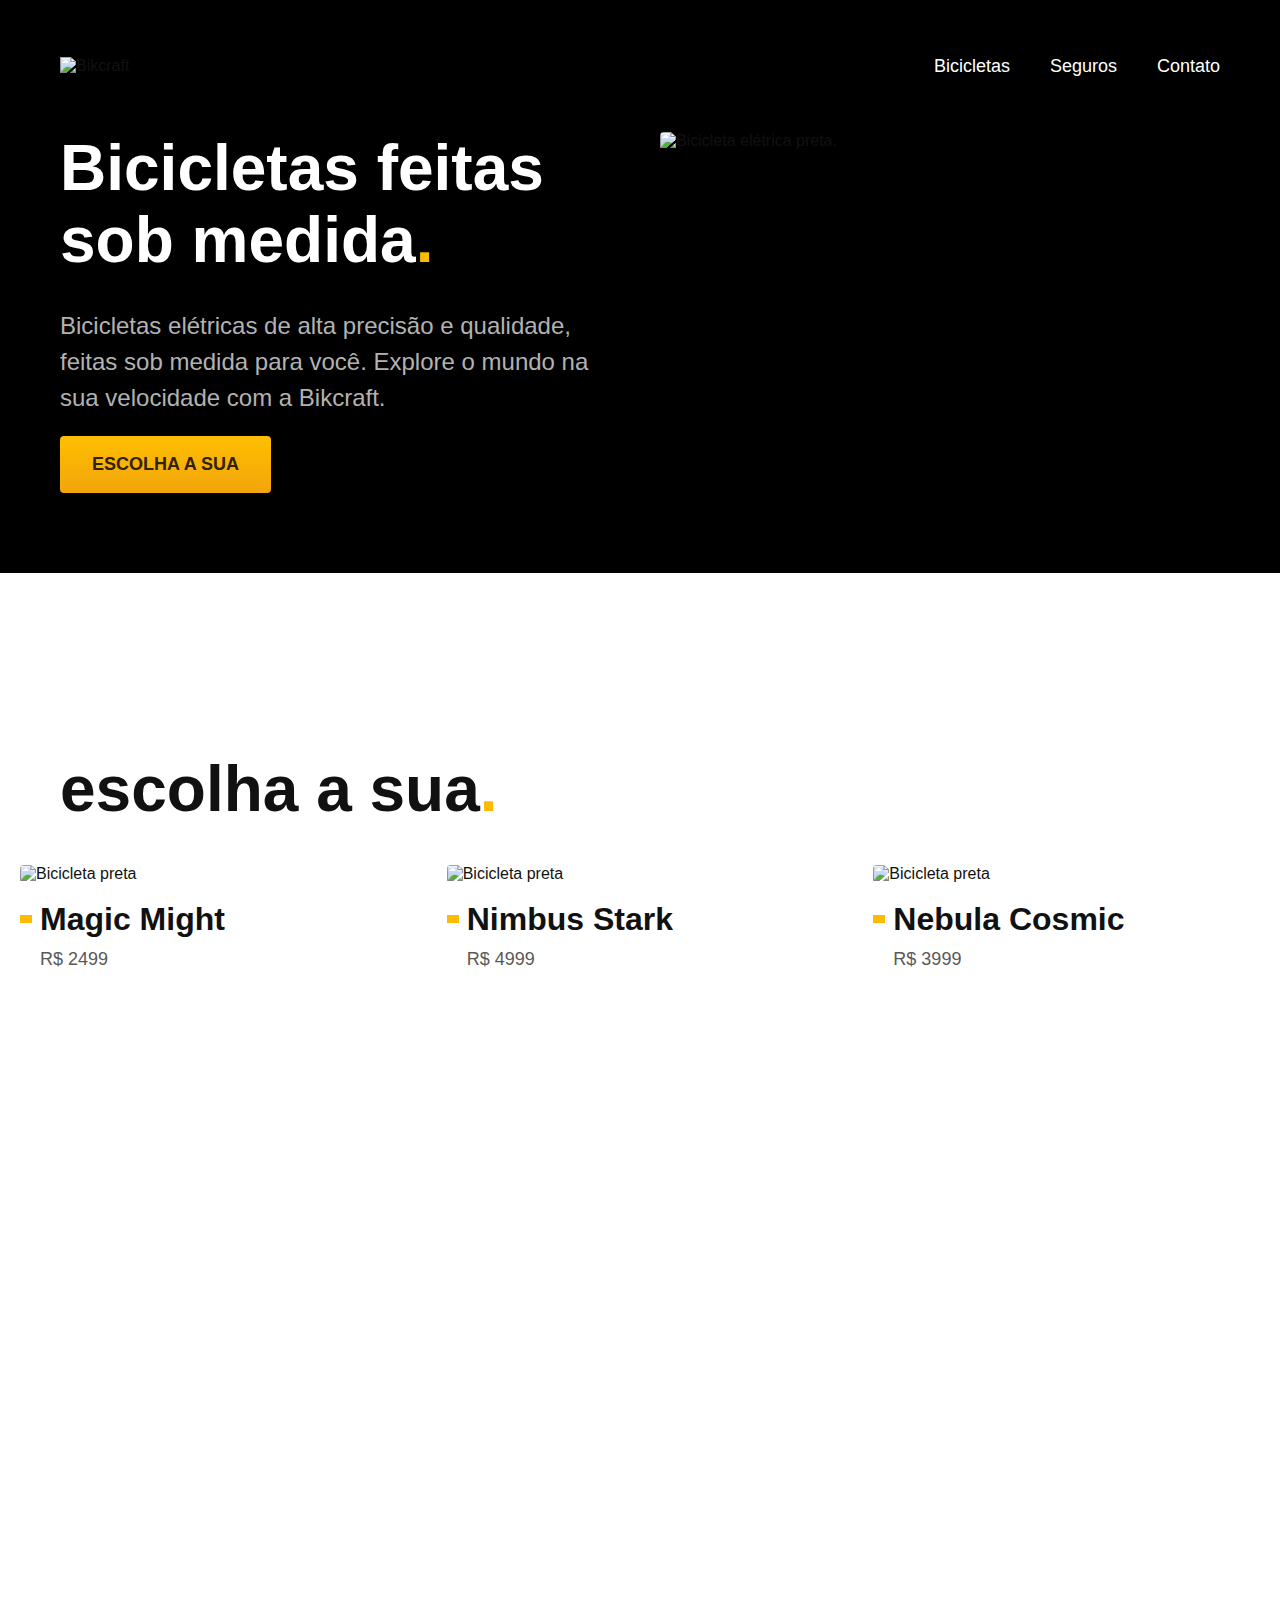
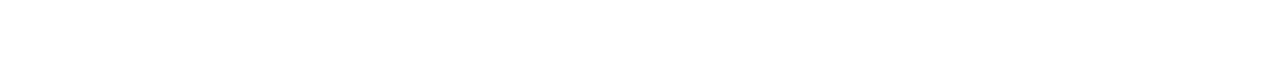
==== index.html @ 473751db "style" ====
<!DOCTYPE html>
<html lang="pt-br">
  <head>
    <meta charset="UTF-8" />
    <meta http-equiv="X-UA-Compatible" content="IE=edge" />
    <meta name="viewport" content="width=device-width, initial-scale=1.0" />
    <title>Bikcraft - Bicicletas Elétricas</title>
    <meta
      name="description"
      content="Bicicletas elétricas de alta precisão e qualidade,  feitas sob medida para o cliente. Explore o mundo na sua velocidade com a Bikcraft."
    />
    <link rel="stylesheet" href="./css/style.css" />

  </head>

  <body>
    <header class="header-bg">
      <div class="header">
        <a href="./">
          <img src="./img/bikcraft.svg" alt="Bikcraft" />
        </a>

        <nav aria-label="primaria">
          <ul class="header-menu font-1-m cor-0">
            <li><a href="./bicicletas.html">Bicicletas</a></li>
            <li><a href="./seguros.html">Seguros</a></li>
            <li><a href="./contato.html">Contato</a></li>
          </ul>
        </nav>
      </div>
    </header>

    <main class="introducao-bg">
      <div class="introducao">
        <div class="introducao-conteudo">
        <h1 class="font-1-xxl cor-0">Bicicletas feitas sob medida<span class="cor-p1">.</span></h1>
        <p class="font-2-l cor-5">Bicicletas elétricas de alta precisão e qualidade, feitas sob medida para você. Explore o mundo na sua velocidade com a Bikcraft.</p>
        <a class="botao" href="./bicicletas.html">Escolha a sua</a>
      </div>
      <div>
        <img src="./img/fotos/introducao.jpg" alt="Bicicleta elétrica preta.">
      </div> 
      </div>
    </main>
    <article class="bicicletas-lista">
      <h2  class="font-1-xxl">escolha a sua<span class="cor-p1">.</span></h2>

      <ul>
        <li>
          <a href="./bicicletas/magic.html">
          <img src="./img/bicicletas/magic-home.jpg" alt="Bicicleta preta">
          <h3 class="font-1-xl">Magic Might</h3>
          <span class="font-2-m cor-8">R$ 2499</span>
        </li>
        <li>
          <a href="./bicicletas/nimbus.html">
          <img src="./img/bicicletas/nimbus-home.jpg" alt="Bicicleta preta">
          <h3 class="font-1-xl">Nimbus Stark</h3>
          <span class="font-2-m cor-8">R$ 4999</span>
        </li>
        <li>
          <a href="./bicicletas/nebula.html">
          <img src="./img/bicicletas/nebula-home.jpg" alt="Bicicleta preta">
          <h3 class="font-1-xl">Nebula Cosmic</h3>
          <span class="font-2-m cor-8">R$ 3999</span>
        </li>
      </ul>
    </article>
    
   
     
   
  </body>
</html>
---- css/style.css ----
@import "./global/global.css";
@import "./utilidades/tipografia.css";
@import "./utilidades/cores.css";

@import "./global/header.css";

/*Utilidade*/
@import "./utilidades/componentes.css";

/*Home*/
@import "./home/introducao.css";

/*Bicicletas*/
@import "./bicicletas/bicicletas-lista.css";
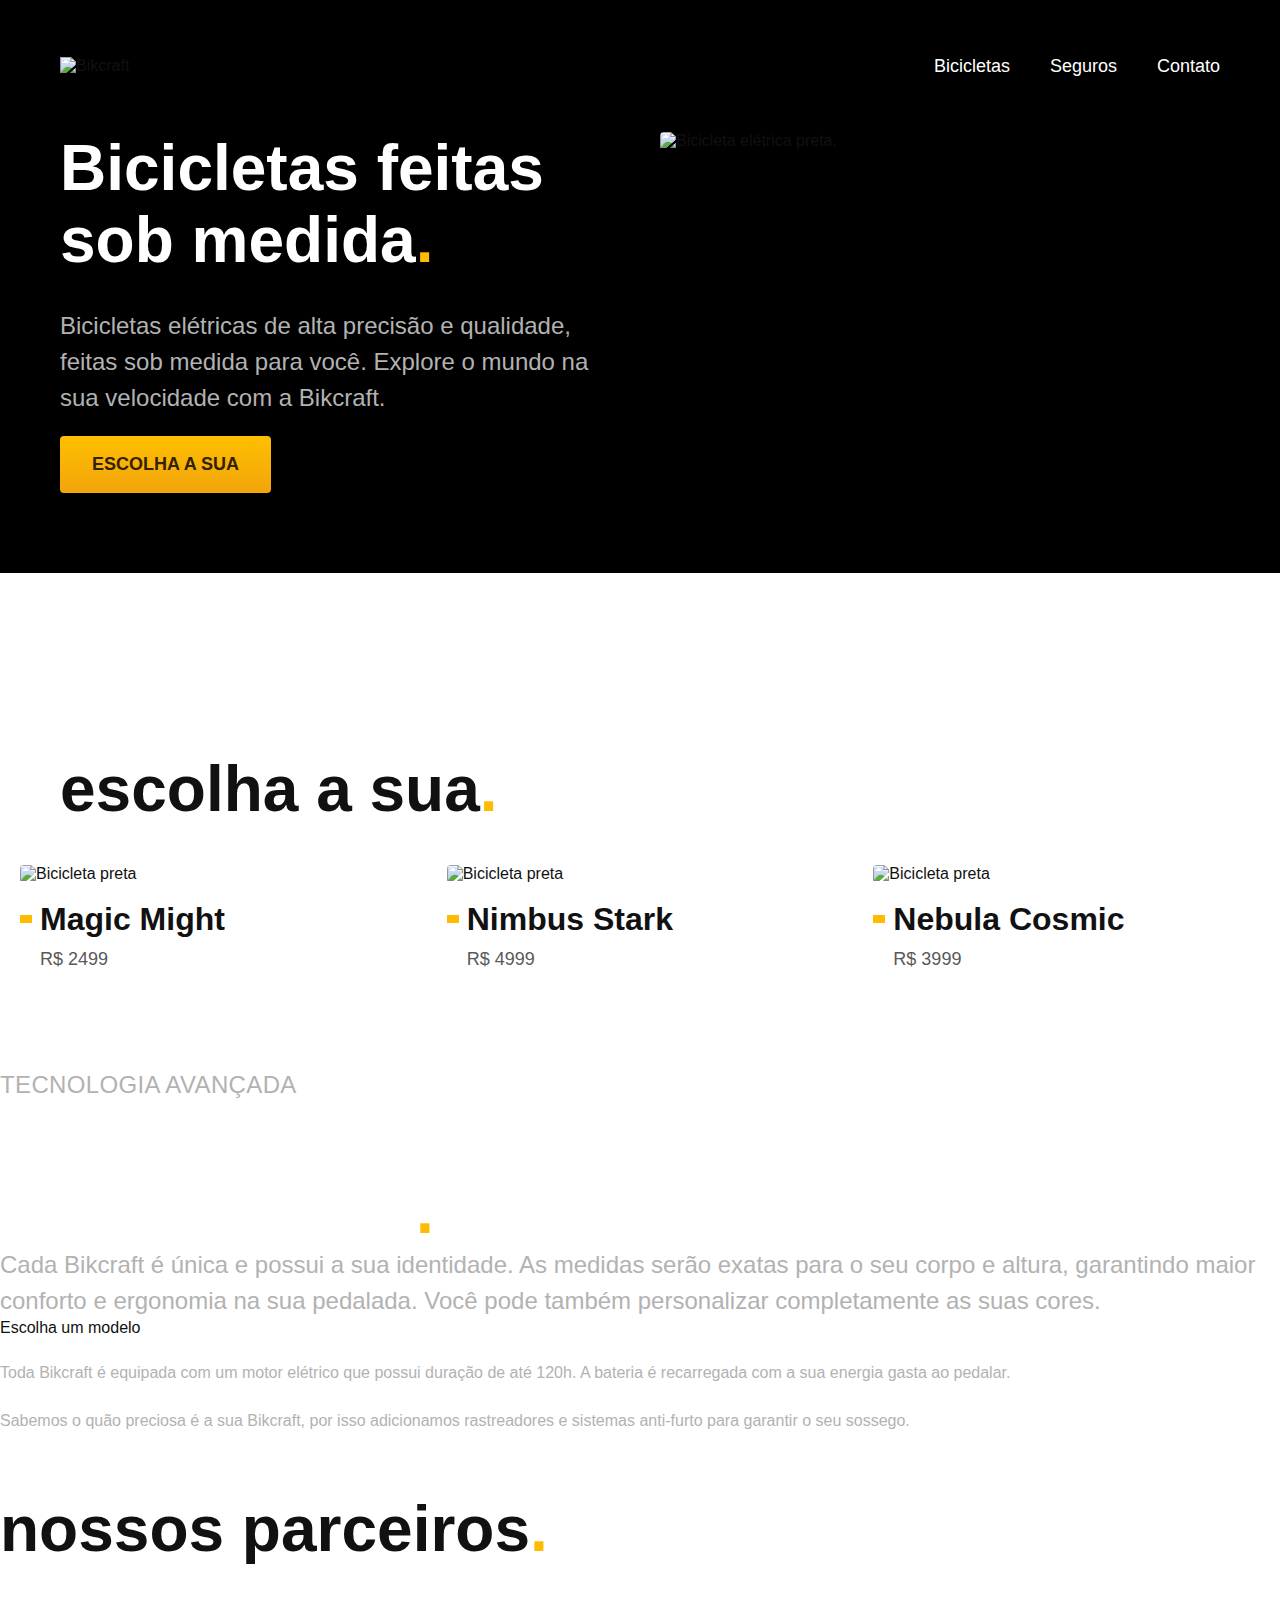
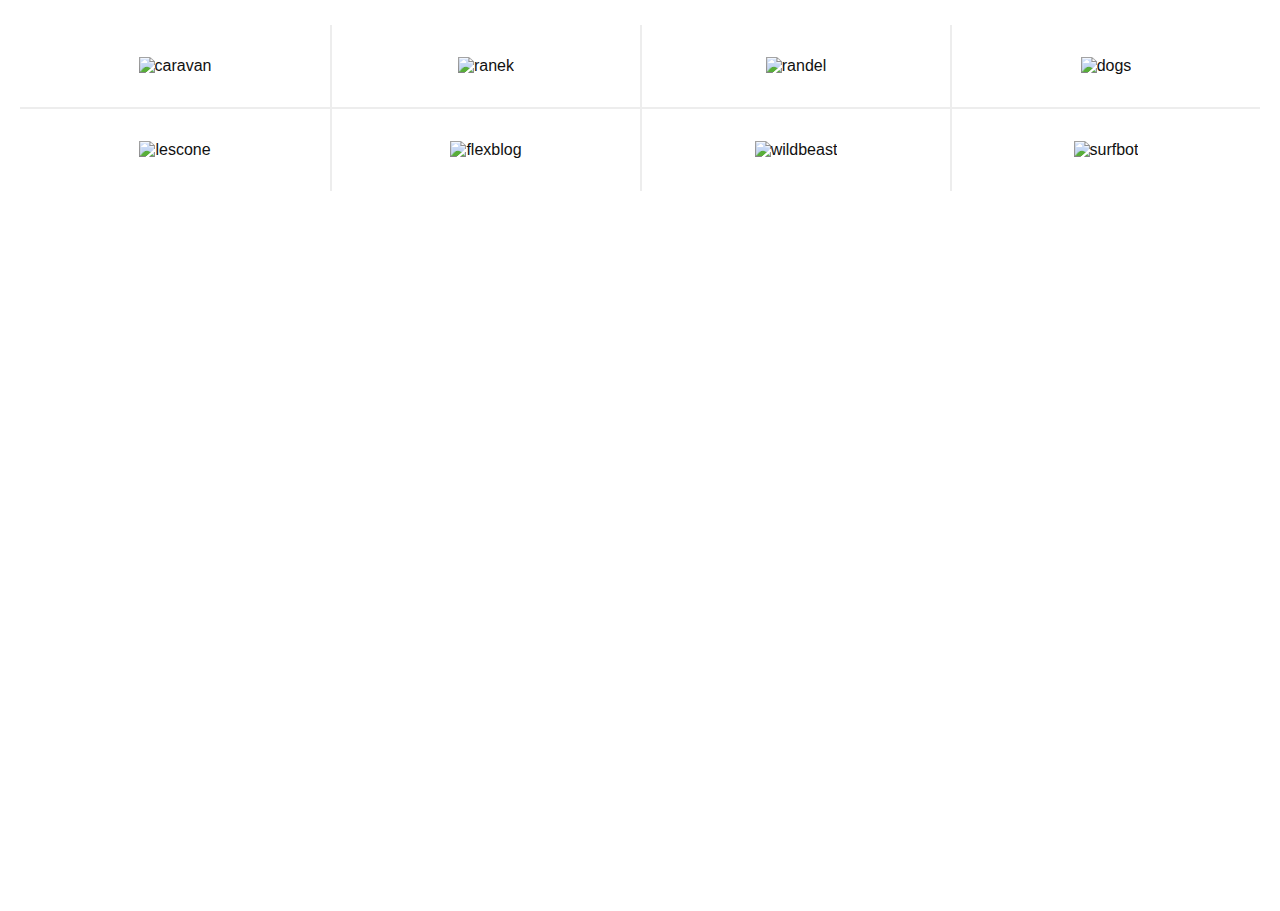
==== commit 4ec132da: "Criação e estilização da sessão Parceiros" ====
--- a/index.html
+++ b/index.html
@@ -10,12 +10,11 @@
       content="Bicicletas elétricas de alta precisão e qualidade,  feitas sob medida para o cliente. Explore o mundo na sua velocidade com a Bikcraft."
     />
     <link rel="stylesheet" href="./css/style.css" />
-
   </head>
 
   <body>
     <header class="header-bg">
-      <div class="header">
+      <div class="header container">
         <a href="./">
           <img src="./img/bikcraft.svg" alt="Bikcraft" />
         </a>
@@ -31,44 +30,113 @@
     </header>
 
     <main class="introducao-bg">
-      <div class="introducao">
+      <div class="introducao container">
         <div class="introducao-conteudo">
-        <h1 class="font-1-xxl cor-0">Bicicletas feitas sob medida<span class="cor-p1">.</span></h1>
-        <p class="font-2-l cor-5">Bicicletas elétricas de alta precisão e qualidade, feitas sob medida para você. Explore o mundo na sua velocidade com a Bikcraft.</p>
-        <a class="botao" href="./bicicletas.html">Escolha a sua</a>
-      </div>
-      <div>
-        <img src="./img/fotos/introducao.jpg" alt="Bicicleta elétrica preta.">
-      </div> 
+          <h1 class="font-1-xxl cor-0">
+            Bicicletas feitas sob medida<span class="cor-p1">.</span>
+          </h1>
+          <p class="font-2-l cor-5">
+            Bicicletas elétricas de alta precisão e qualidade, feitas sob medida
+            para você. Explore o mundo na sua velocidade com a Bikcraft.
+          </p>
+          <a class="botao" href="./bicicletas.html">Escolha a sua</a>
+        </div>
+        <div>
+          <img
+            src="./img/fotos/introducao.jpg"
+            alt="Bicicleta elétrica preta."
+          />
+        </div>
       </div>
     </main>
+
     <article class="bicicletas-lista">
-      <h2  class="font-1-xxl">escolha a sua<span class="cor-p1">.</span></h2>
+      <h2 class="container font-1-xxl">
+        escolha a sua<span class="cor-p1">.</span>
+      </h2>
 
       <ul>
         <li>
           <a href="./bicicletas/magic.html">
-          <img src="./img/bicicletas/magic-home.jpg" alt="Bicicleta preta">
-          <h3 class="font-1-xl">Magic Might</h3>
-          <span class="font-2-m cor-8">R$ 2499</span>
+            <img src="./img/bicicletas/magic-home.jpg" alt="Bicicleta preta" />
+            <h3 class="font-1-xl">Magic Might</h3>
+            <span class="font-2-m cor-8">R$ 2499</span>
+          </a>
         </li>
         <li>
           <a href="./bicicletas/nimbus.html">
-          <img src="./img/bicicletas/nimbus-home.jpg" alt="Bicicleta preta">
-          <h3 class="font-1-xl">Nimbus Stark</h3>
-          <span class="font-2-m cor-8">R$ 4999</span>
+            <img src="./img/bicicletas/nimbus-home.jpg" alt="Bicicleta preta" />
+            <h3 class="font-1-xl">Nimbus Stark</h3>
+            <span class="font-2-m cor-8">R$ 4999</span>
+          </a>
         </li>
         <li>
           <a href="./bicicletas/nebula.html">
-          <img src="./img/bicicletas/nebula-home.jpg" alt="Bicicleta preta">
-          <h3 class="font-1-xl">Nebula Cosmic</h3>
-          <span class="font-2-m cor-8">R$ 3999</span>
+            <img src="./img/bicicletas/nebula-home.jpg" alt="Bicicleta preta" />
+            <h3 class="font-1-xl">Nebula Cosmic</h3>
+            <span class="font-2-m cor-8">R$ 3999</span>
+          </a>
         </li>
       </ul>
     </article>
-    
-   
-     
-   
+
+    <article class="tecnologia-bg">
+      <div class="tecnologia container">
+        <div class="tecnologia-conteudo">
+          <span class="font-2-l-b cor-5">Tecnologia Avançada</span>
+          <h2 class="font-1-xxl cor-0">
+            você escolhe as suas cores e componentes<span class="cor-p1"
+              >.</span
+            >
+          </h2>
+          <p class="font-2-l cor-5">
+            Cada Bikcraft é única e possui a sua identidade. As medidas serão
+            exatas para o seu corpo e altura, garantindo maior conforto e
+            ergonomia na sua pedalada. Você pode também personalizar
+            completamente as suas cores.
+          </p>
+          <a class="link" href="./bicicletas.html">Escolha um modelo</a>
+          <div class="tecnologia-vantagens">
+            <div>
+              <img src="./img/icones/eletrica.svg" alt="" />
+              <h3 class="font-1-m cor-0">Motor Elétrico</h3>
+              <p class="font-2-s cor-5">
+                Toda Bikcraft é equipada com um motor elétrico que possui
+                duração de até 120h. A bateria é recarregada com a sua energia
+                gasta ao pedalar.
+              </p>
+            </div>
+            <div>
+              <img src="./img/icones/rastreador.svg" alt="" />
+              <h3 class="font-1-m cor-0">Rastreador</h3>
+              <p class="font-2-s cor-5">
+                Sabemos o quão preciosa é a sua Bikcraft, por isso adicionamos
+                rastreadores e sistemas anti-furto para garantir o seu sossego.
+              </p>
+            </div>
+          </div>
+        </div>
+        <div class="tecnologia-imagem">
+          <img src="./img/fotos/tecnologia.jpg" alt="" />
+        </div>
+      </div>
+    </article>
+
+    <section class="parceiros" aria-label="Nossos parceiros">
+      <h2 class="container font-1-xxl">
+        nossos parceiros<span class="cor-p1">.</span>
+      </h2>
+
+      <ul>
+        <li><img src="./img/parceiros/caravan.svg" alt="caravan" /></li>
+        <li><img src="./img/parceiros/ranek.svg" alt="ranek" /></li>
+        <li><img src="./img/parceiros/handel.svg" alt="randel" /></li>
+        <li><img src="./img/parceiros/dogs.svg" alt="dogs" /></li>
+        <li><img src="./img/parceiros/lescone.svg" alt="lescone" /></li>
+        <li><img src="./img/parceiros/flexblog.svg" alt="flexblog" /></li>
+        <li><img src="./img/parceiros/wildbeast.svg" alt="wildbeast" /></li>
+        <li><img src="./img/parceiros/surfbot.svg" alt="surfbot" /></li>
+      </ul>
+    </section>
   </body>
 </html>
--- a/css/style.css
+++ b/css/style.css
@@ -9,8 +9,8 @@
 
 /*Home*/
 @import "./home/introducao.css";
+@import "./home/tecnologia.css";
+@import "./home/parceiros.css";
 
 /*Bicicletas*/
 @import "./bicicletas/bicicletas-lista.css";
-
-
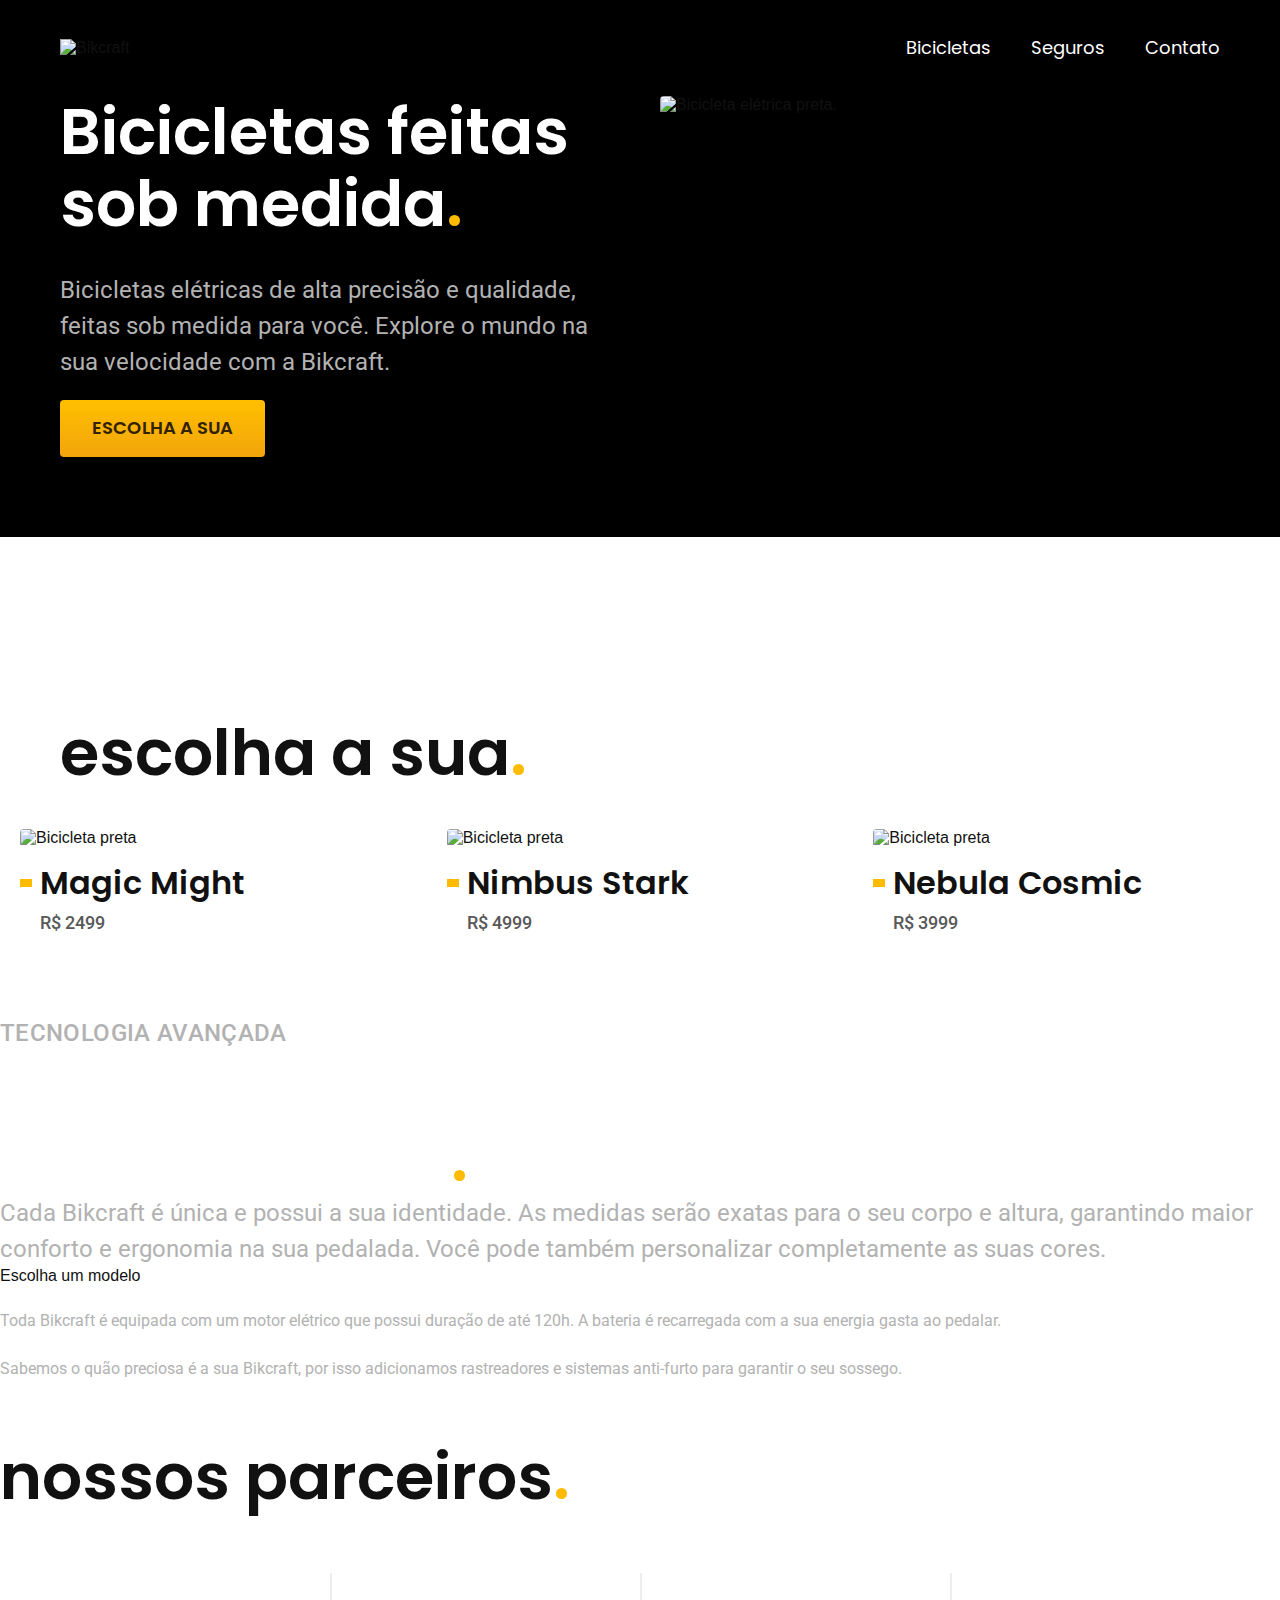
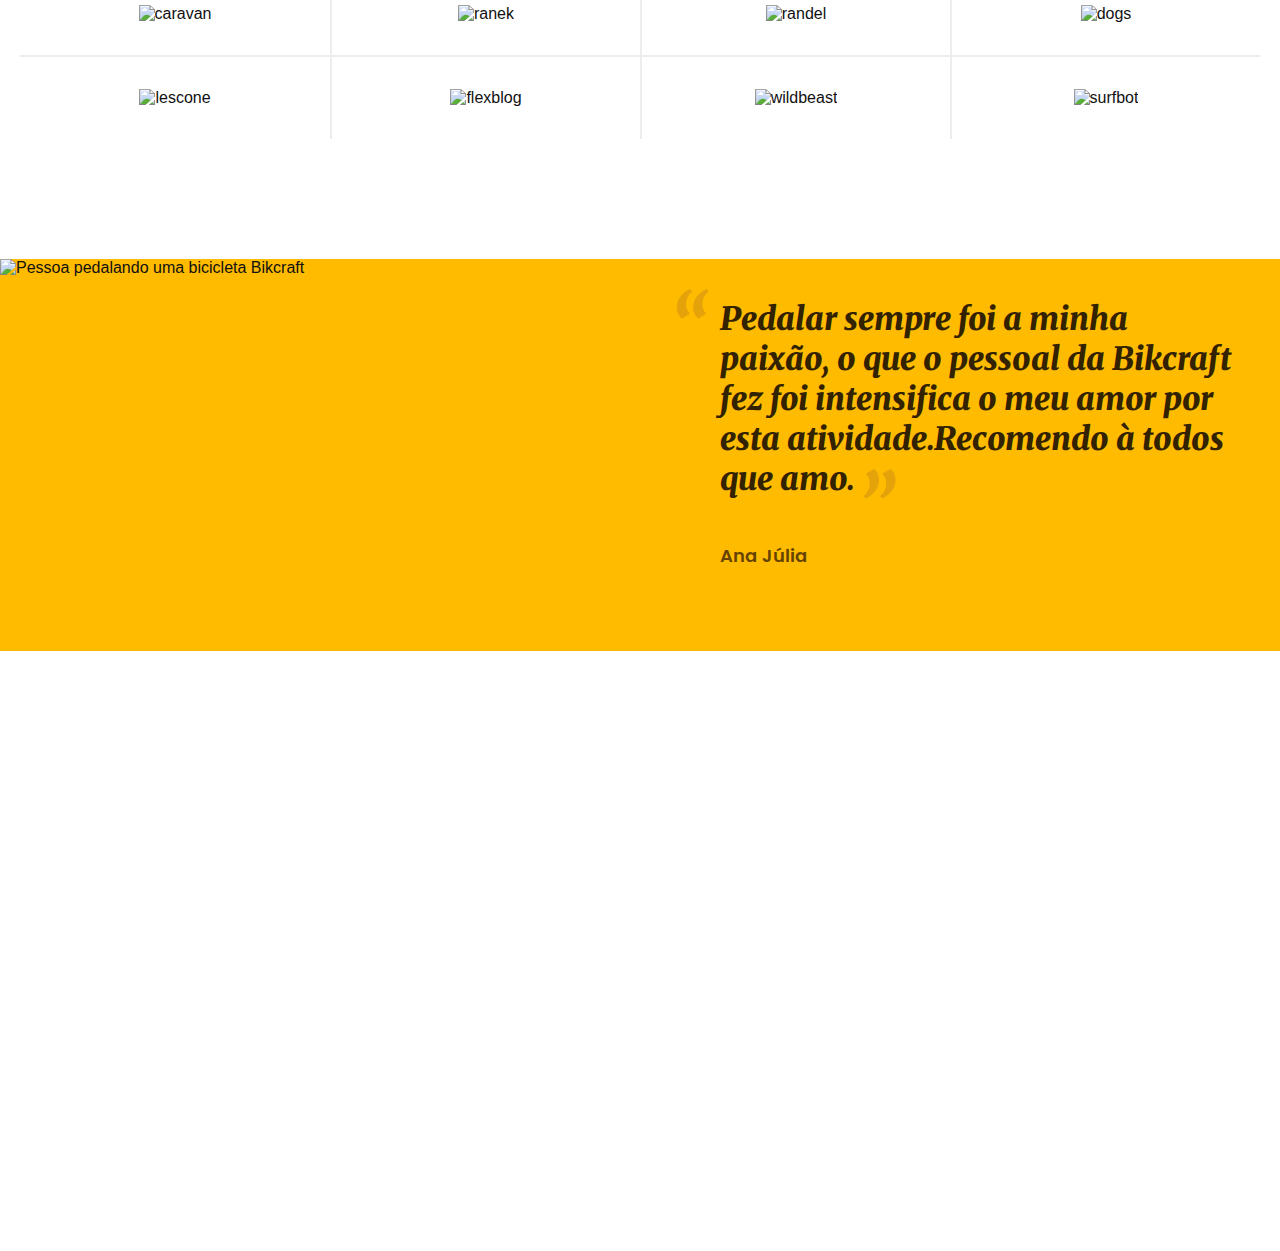
==== commit a1c30b20: "Criação e estilização da sessão depoimento" ====
--- a/index.html
+++ b/index.html
@@ -10,6 +10,13 @@
       content="Bicicletas elétricas de alta precisão e qualidade,  feitas sob medida para o cliente. Explore o mundo na sua velocidade com a Bikcraft."
     />
     <link rel="stylesheet" href="./css/style.css" />
+
+    <link rel="preconnect" href="https://fonts.googleapis.com" />
+    <link rel="preconnect" href="https://fonts.gstatic.com" crossorigin />
+    <link
+      href="https://fonts.googleapis.com/css2?family=Merriweather:ital,wght@1,900&family=Poppins:wght@400;600&family=Roboto:wght@400;500&display=swap"
+      rel="stylesheet"
+    />
   </head>
 
   <body>
@@ -138,5 +145,24 @@
         <li><img src="./img/parceiros/surfbot.svg" alt="surfbot" /></li>
       </ul>
     </section>
+
+    <section class="depoimento" aria-label="Depoimento">
+      <div>
+        <img
+          src="./img/fotos/depoimento.jpg"
+          alt="Pessoa pedalando uma bicicleta Bikcraft"
+        />
+      </div>
+      <div class="depoimento-conteudo">
+        <blockquote class="font-1-xl cor-p5">
+          <p>
+            Pedalar sempre foi a minha paixão, o que o pessoal da Bikcraft fez
+            foi intensifica o meu amor por esta atividade.Recomendo à todos que
+            amo.
+          </p>
+          <span class="font-1-m-b cor-p4">Ana Júlia</span>
+        </blockquote>
+      </div>
+    </section>
   </body>
 </html>
--- a/css/style.css
+++ b/css/style.css
@@ -11,6 +11,7 @@
 @import "./home/introducao.css";
 @import "./home/tecnologia.css";
 @import "./home/parceiros.css";
+@import "./home/depoimento.css";
 
 /*Bicicletas*/
 @import "./bicicletas/bicicletas-lista.css";
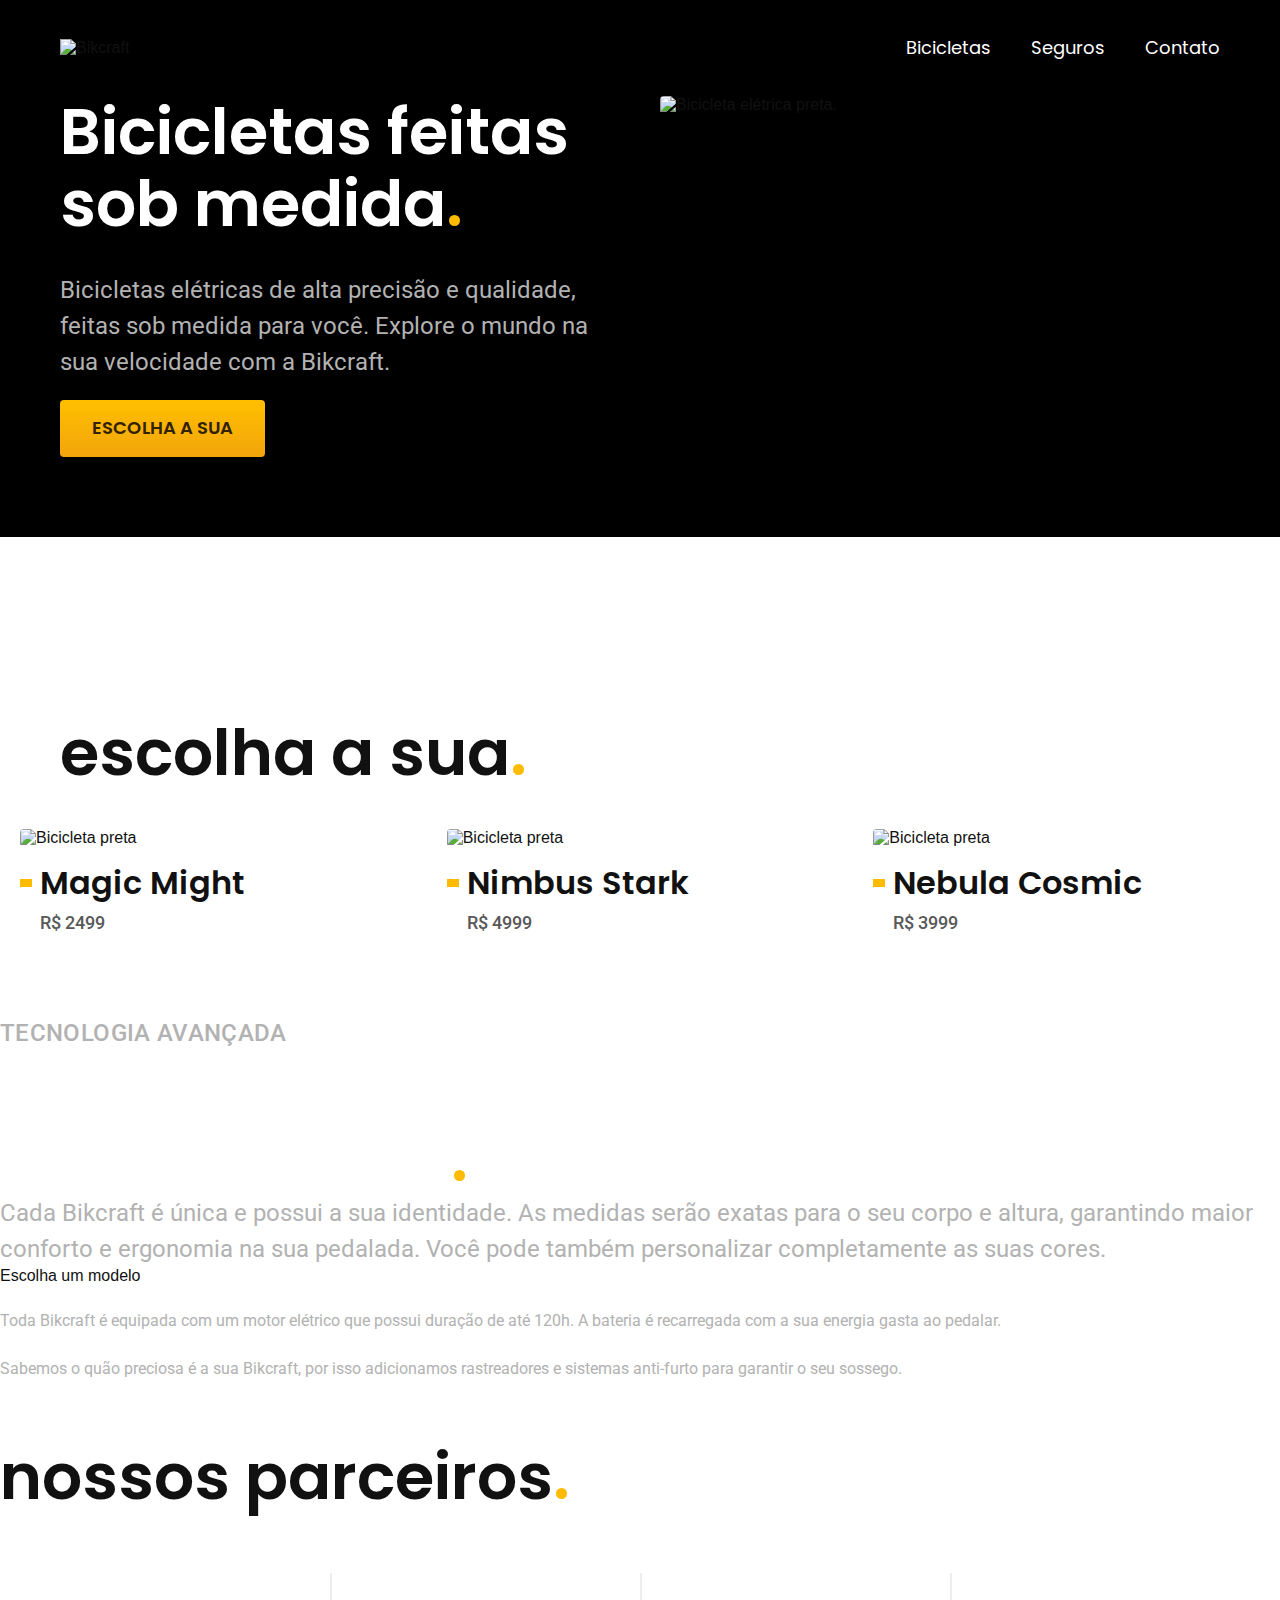
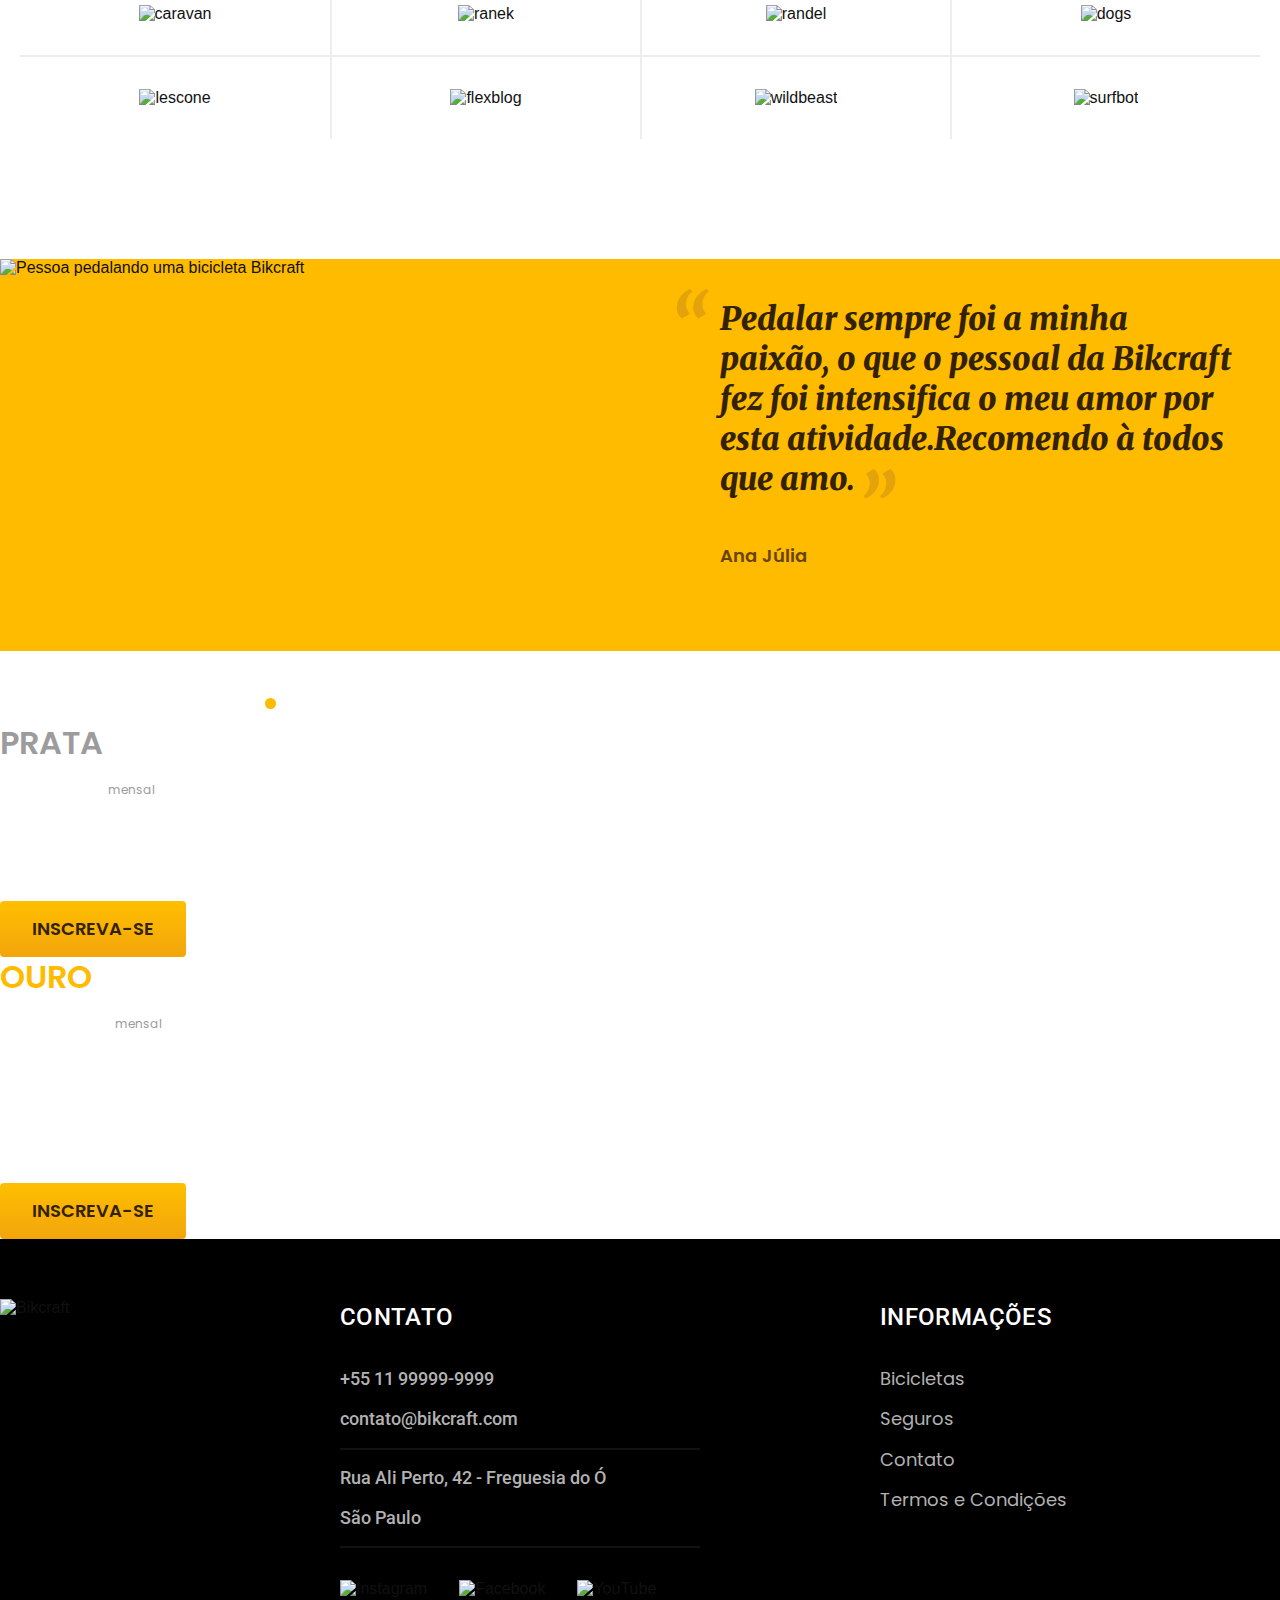
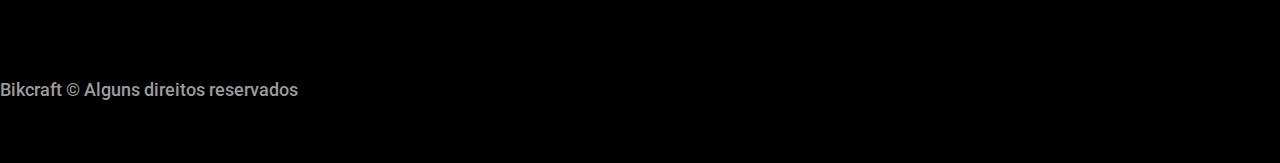
==== commit 93507dfa: "Criação e estilização do footer" ====
--- a/index.html
+++ b/index.html
@@ -164,5 +164,82 @@
         </blockquote>
       </div>
     </section>
+
+    <article class="seguros-bg">
+      <div class="seguros container">
+        <h2 class="font-1-xxl cor-0">seguros<span class="cor-p1">.</span></h2>
+        <div class="seguros-item">
+          <h3 class="font-1-xl cor-6">PRATA</h3>
+          <span class="font-1-xl cor-0"
+            >R$ 199 <span class="font-1-xs cor-6">mensal</span></span
+          >
+          <ul class="font-2-m cor-0">
+            <li>Duas trocas por ano</li>
+            <li>Assistência técnica</li>
+            <li>Suporte 08h às 18h</li>
+            <li>Cobertura estadual</li>
+          </ul>
+          <a class="botao secundario" href="./orcamento.html">Inscreva-se</a>
+        </div>
+
+        <div class="seguros-item">
+          <h3 class="font-1-xl cor-p1">OURO</h3>
+          <span class="font-1-xl cor-0"
+            >R$ 299 <span class="font-1-xs cor-6">mensal</span></span
+          >
+          <ul class="font-2-m cor-0">
+            <li>Cinco trocas por ano</li>
+            <li>Assistência especial</li>
+            <li>Suporte 24h</li>
+            <li>Cobertura nacional</li>
+            <li>Desconto em parceiros</li>
+            <li>Aceso ao Clube Bikcraft</li>
+          </ul>
+          <a class="botao" href="./orcamento.html">Inscreva-se</a>
+        </div>
+      </div>
+    </article>
+
+    <footer class="footer-bg">
+      <div class="footer container">
+        <img src="./img/bikcraft.svg" alt="Bikcraft" />
+        <div class="footer-contato">
+          <h3 class="font-2-l-b cor-0">Contato</h3>
+          <ul class="font-2-m cor-5">
+            <li><a href="tel:+551199999999">+55 11 99999-9999</a></li>
+            <li>
+              <a href="mailto:contato@bikcraft.com">contato@bikcraft.com</a>
+            </li>
+            <li>Rua Ali Perto, 42 - Freguesia do Ó</li>
+            <li>São Paulo</li>
+          </ul>
+          <div class="footer-redes">
+            <a href="./">
+              <img src="./img/redes/instagram.svg" alt="Instagram" />
+            </a>
+            <a href="./">
+              <img src="./img/redes/facebook.svg" alt="Facebook" />
+            </a>
+            <a href="./">
+              <img src="./img/redes/youtube.svg" alt="YouTube" />
+            </a>
+          </div>
+        </div>
+        <div class="footer-informacoes">
+          <h3 class="font-2-l-b cor-0">Informações</h3>
+          <nav>
+            <ul class="font-1-m cor-5">
+              <li><a href="./bicicletas.html">Bicicletas</a></li>
+              <li><a href="./seguros.html">Seguros</a></li>
+              <li><a href="./contato.html">Contato</a></li>
+              <li><a href="./termos.html">Termos e Condições</a></li>
+            </ul>
+          </nav>
+        </div>
+        <p class="footer-copy font-2-m cor-6">
+          Bikcraft © Alguns direitos reservados
+        </p>
+      </div>
+    </footer>
   </body>
 </html>
--- a/css/style.css
+++ b/css/style.css
@@ -3,6 +3,7 @@
 @import "./utilidades/cores.css";
 
 @import "./global/header.css";
+@import "./global/footer.css";
 
 /*Utilidade*/
 @import "./utilidades/componentes.css";
@@ -15,3 +16,6 @@
 
 /*Bicicletas*/
 @import "./bicicletas/bicicletas-lista.css";
+
+/*Seguros*/
+@import "./seguros/seguros.css";
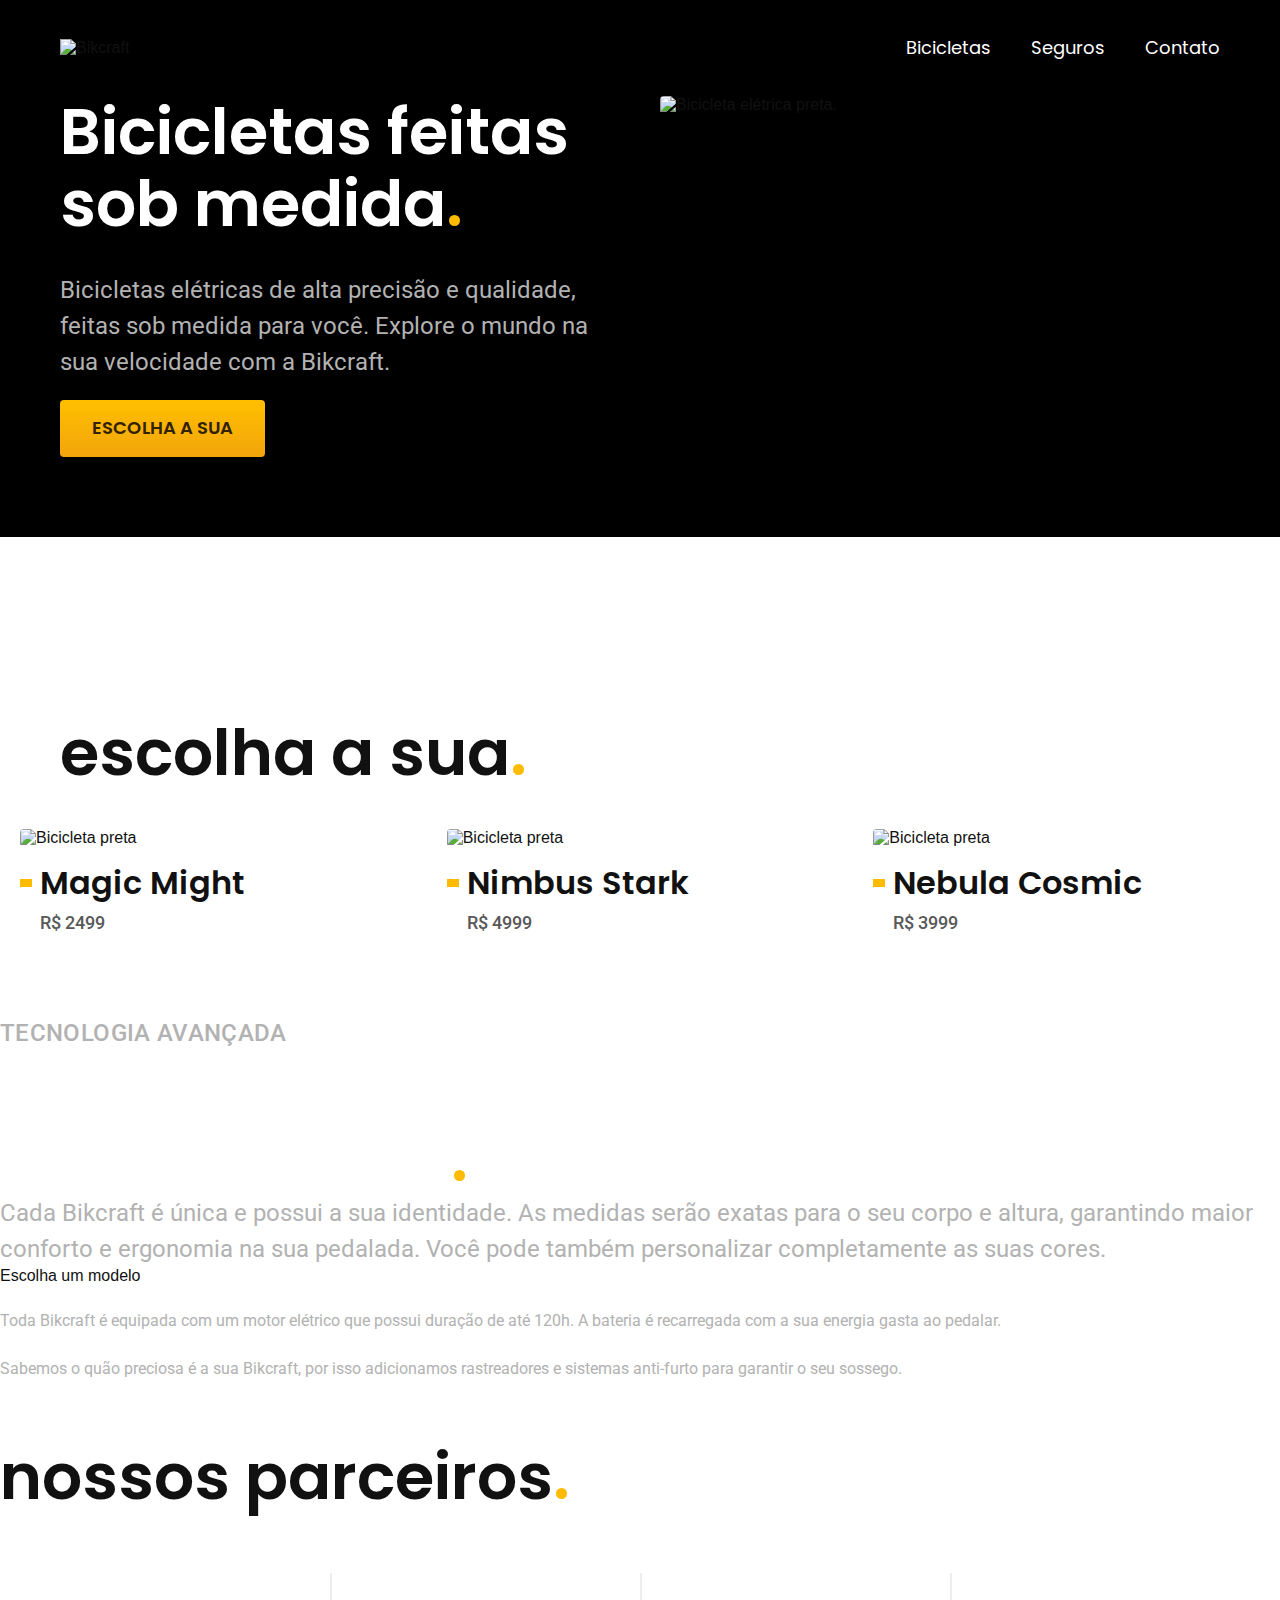
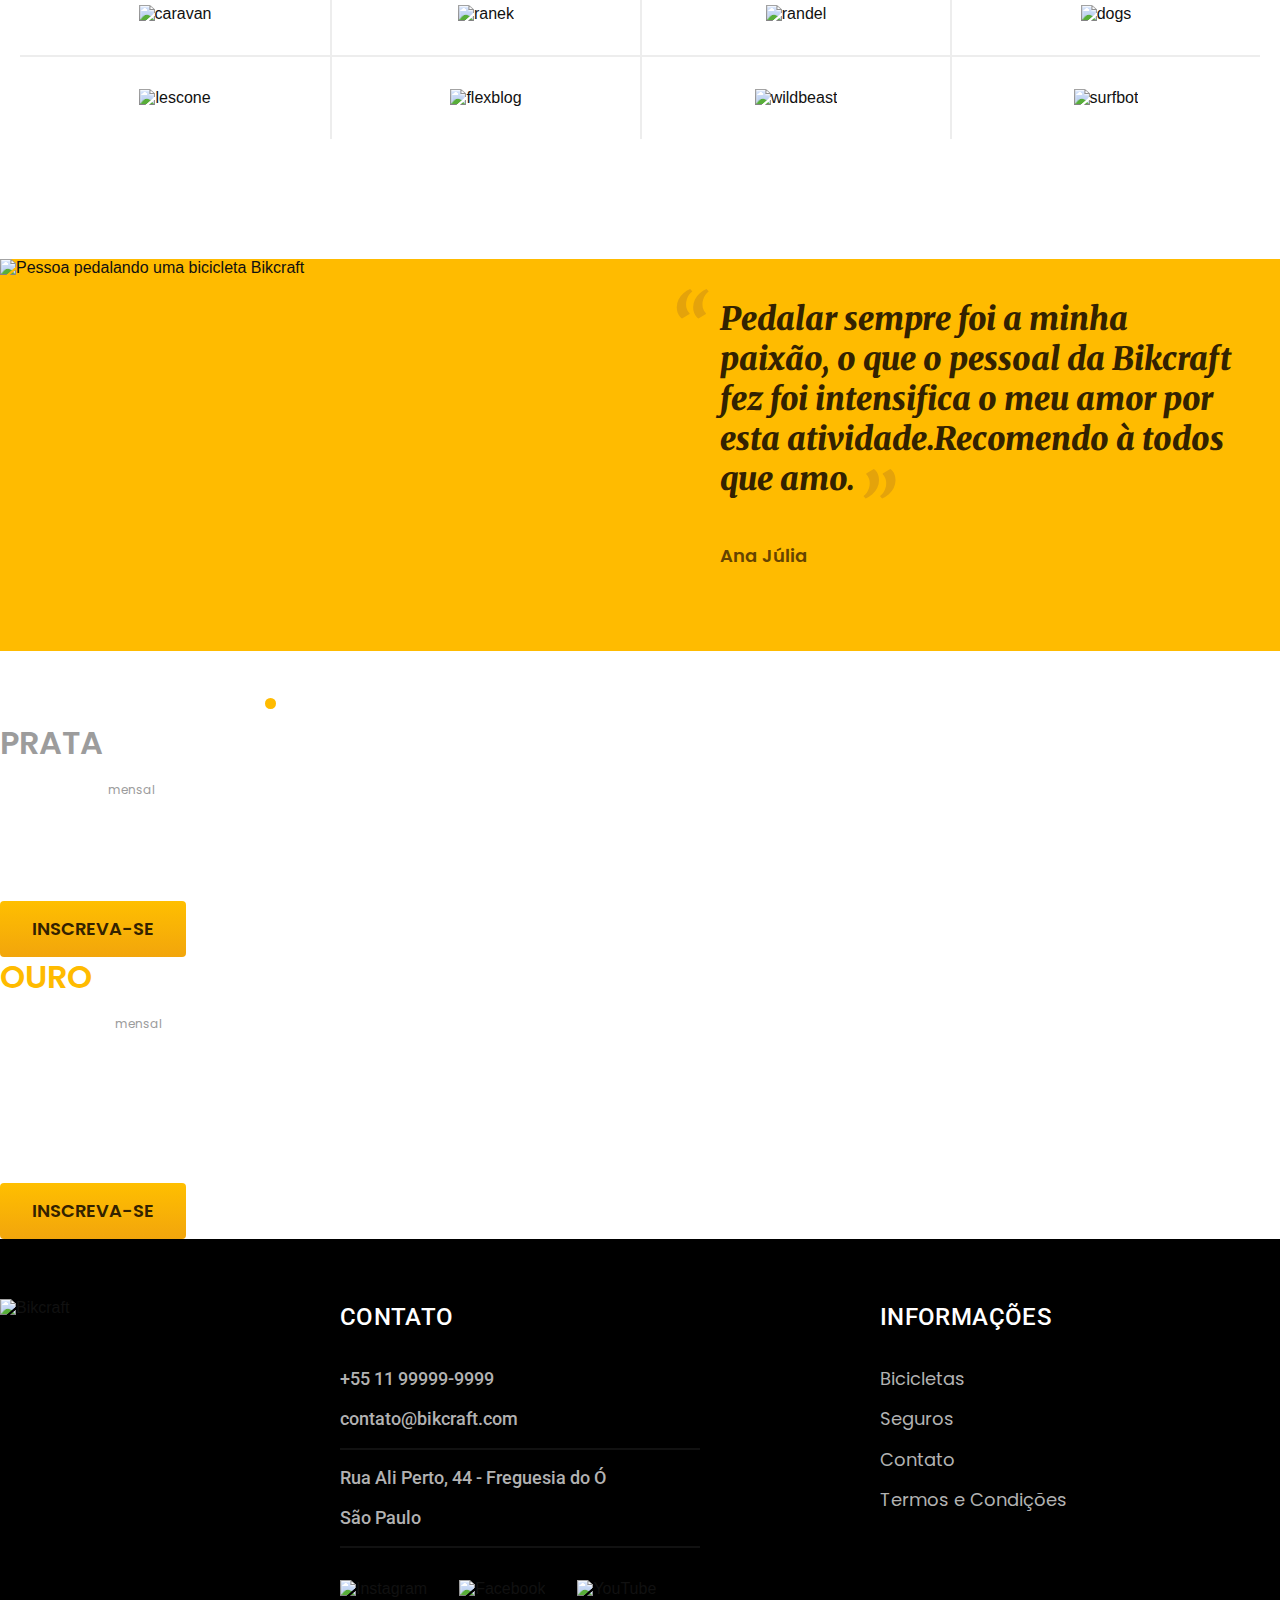
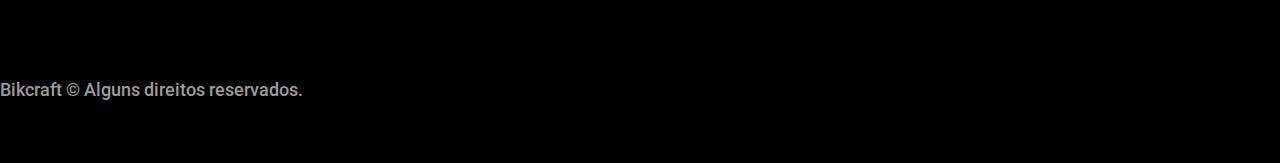
==== commit 6c3cd05f: "Página principal finalizada" ====
--- a/index.html
+++ b/index.html
@@ -210,7 +210,7 @@
             <li>
               <a href="mailto:contato@bikcraft.com">contato@bikcraft.com</a>
             </li>
-            <li>Rua Ali Perto, 42 - Freguesia do Ó</li>
+            <li>Rua Ali Perto, 44 - Freguesia do Ó</li>
             <li>São Paulo</li>
           </ul>
           <div class="footer-redes">
@@ -237,7 +237,7 @@
           </nav>
         </div>
         <p class="footer-copy font-2-m cor-6">
-          Bikcraft © Alguns direitos reservados
+          Bikcraft © Alguns direitos reservados.
         </p>
       </div>
     </footer>
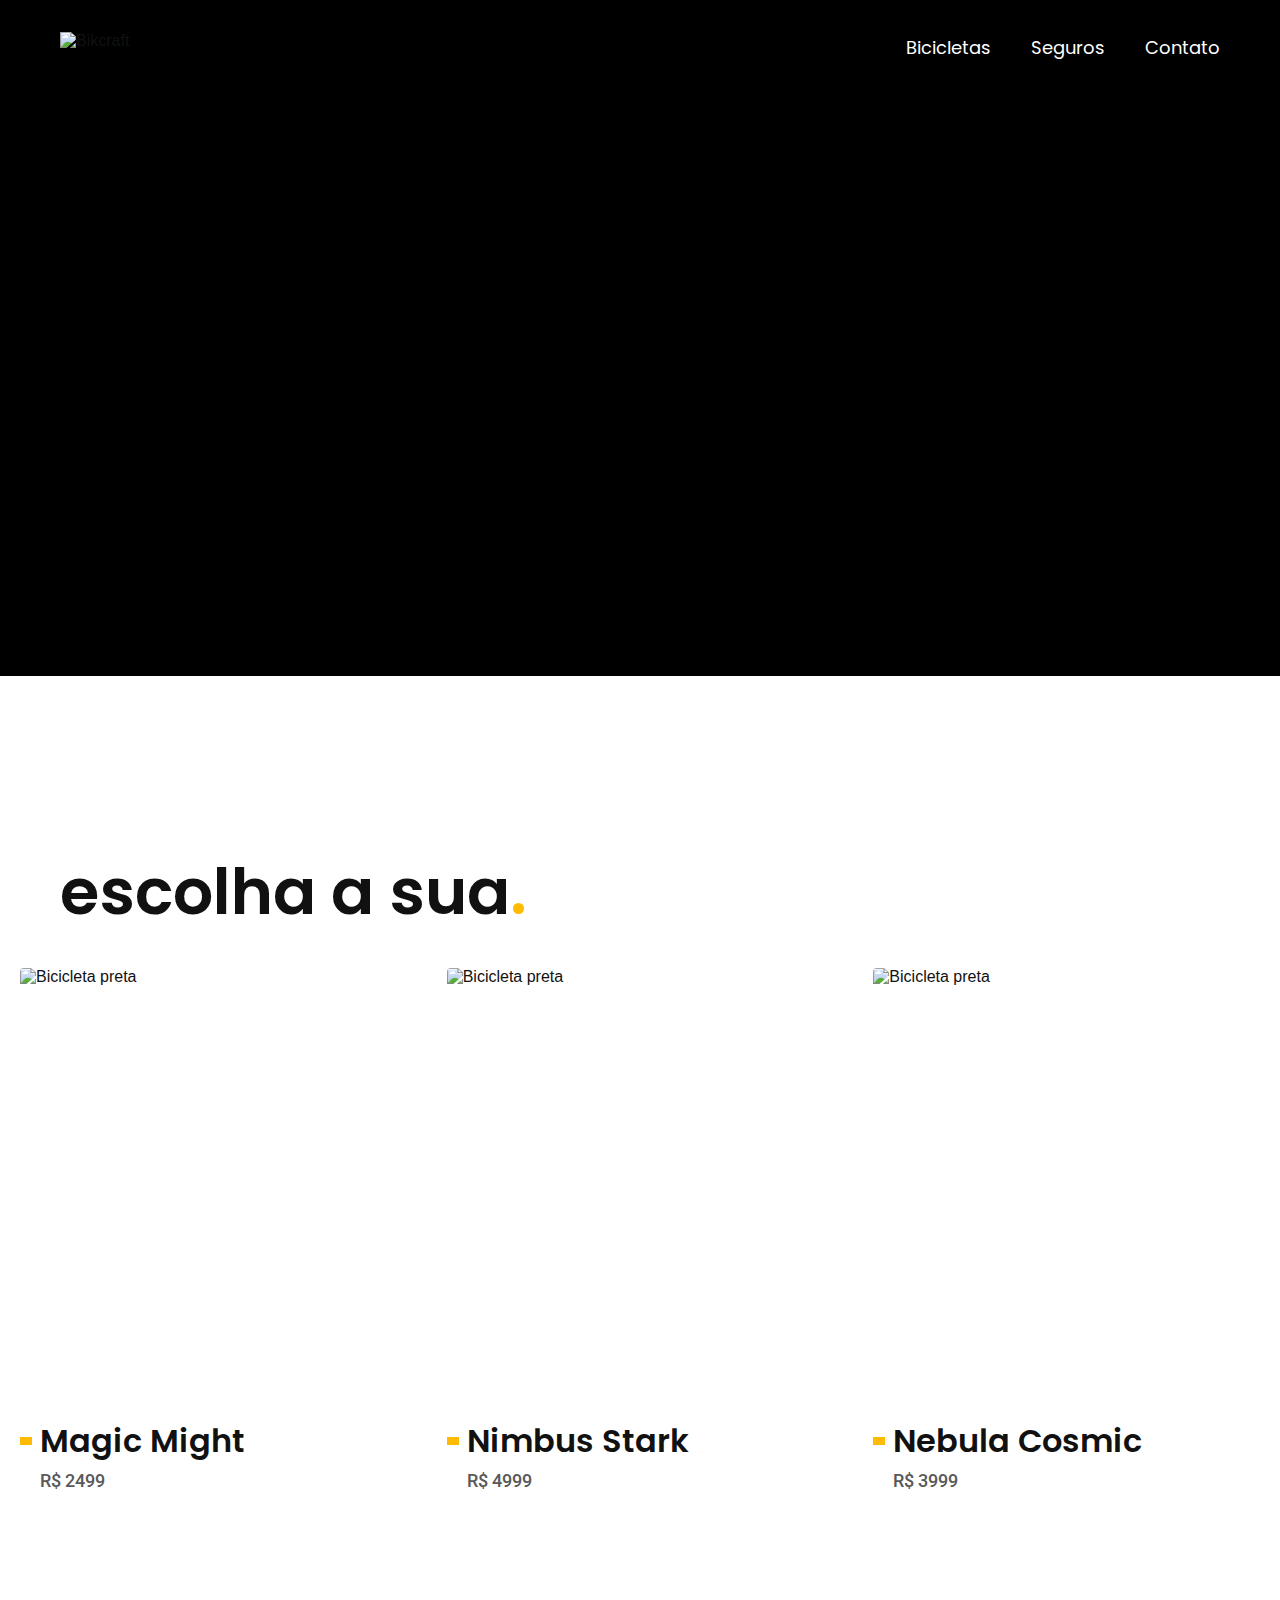
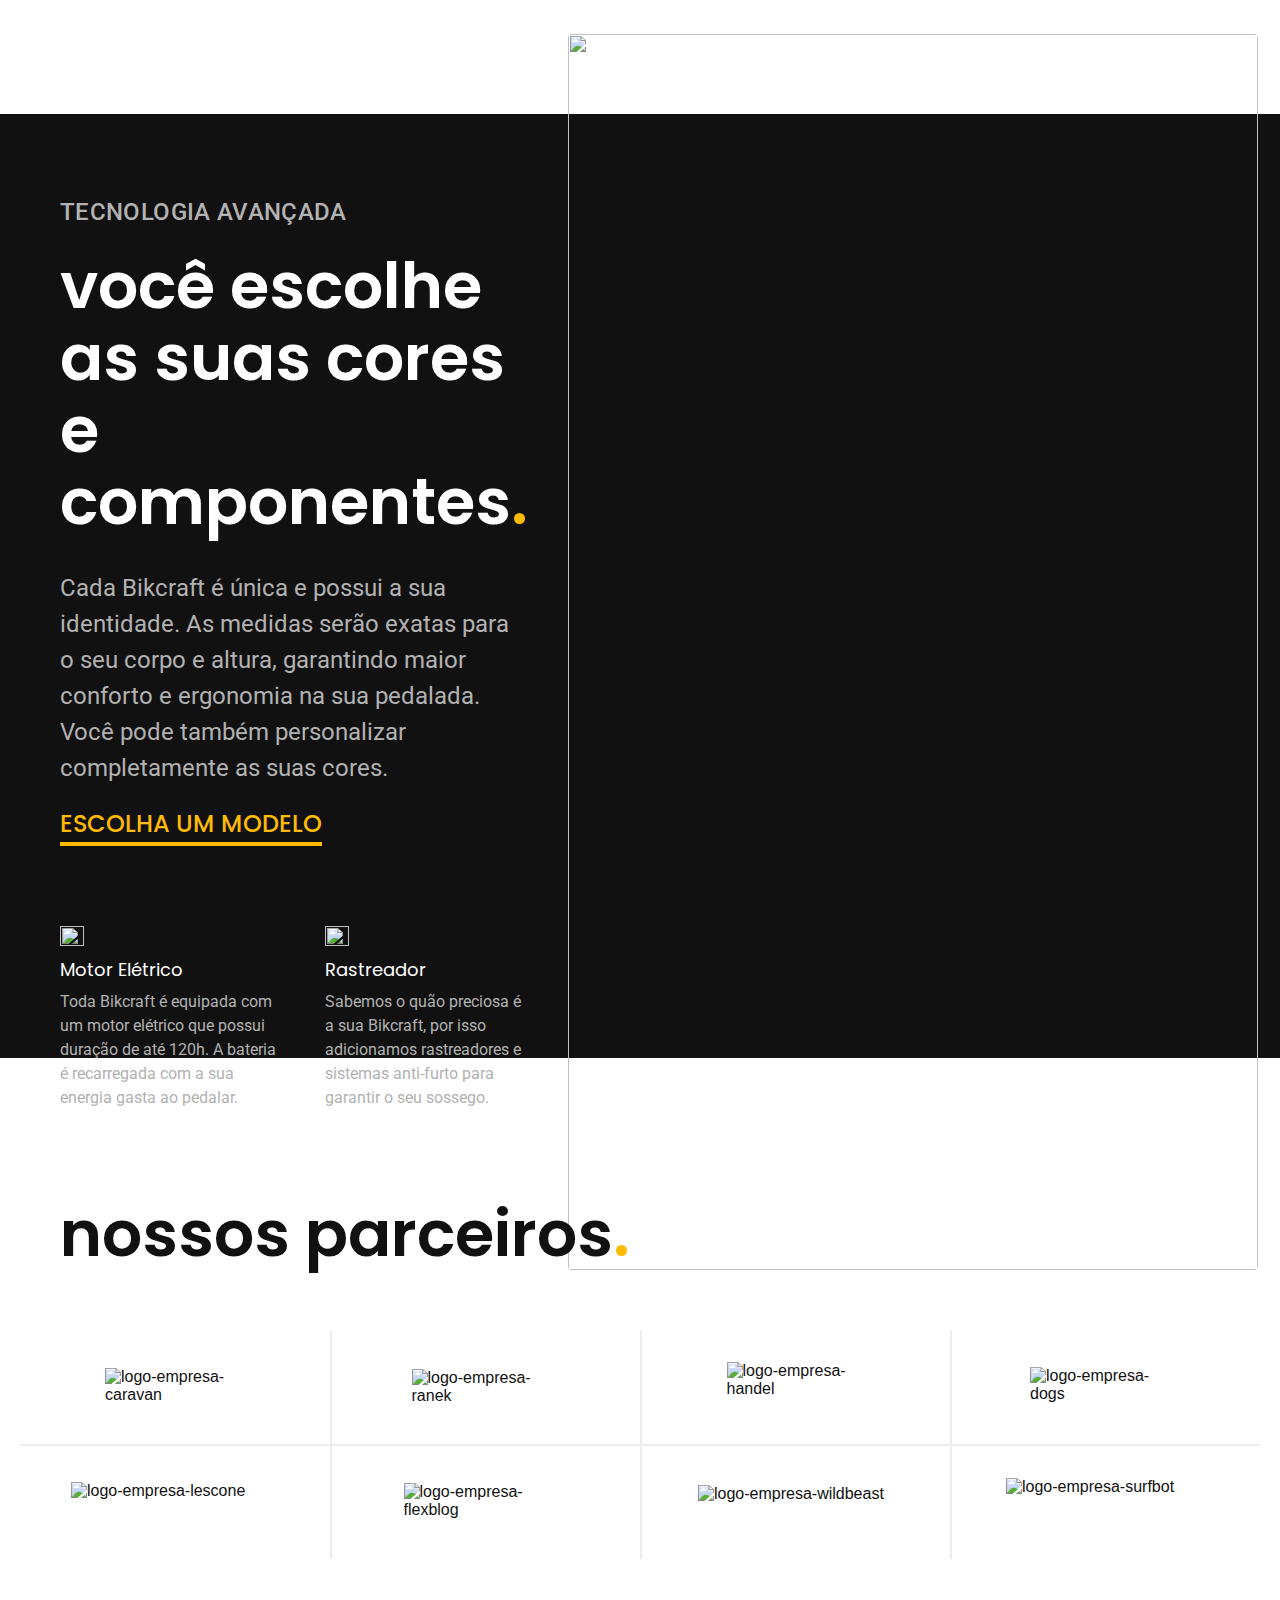
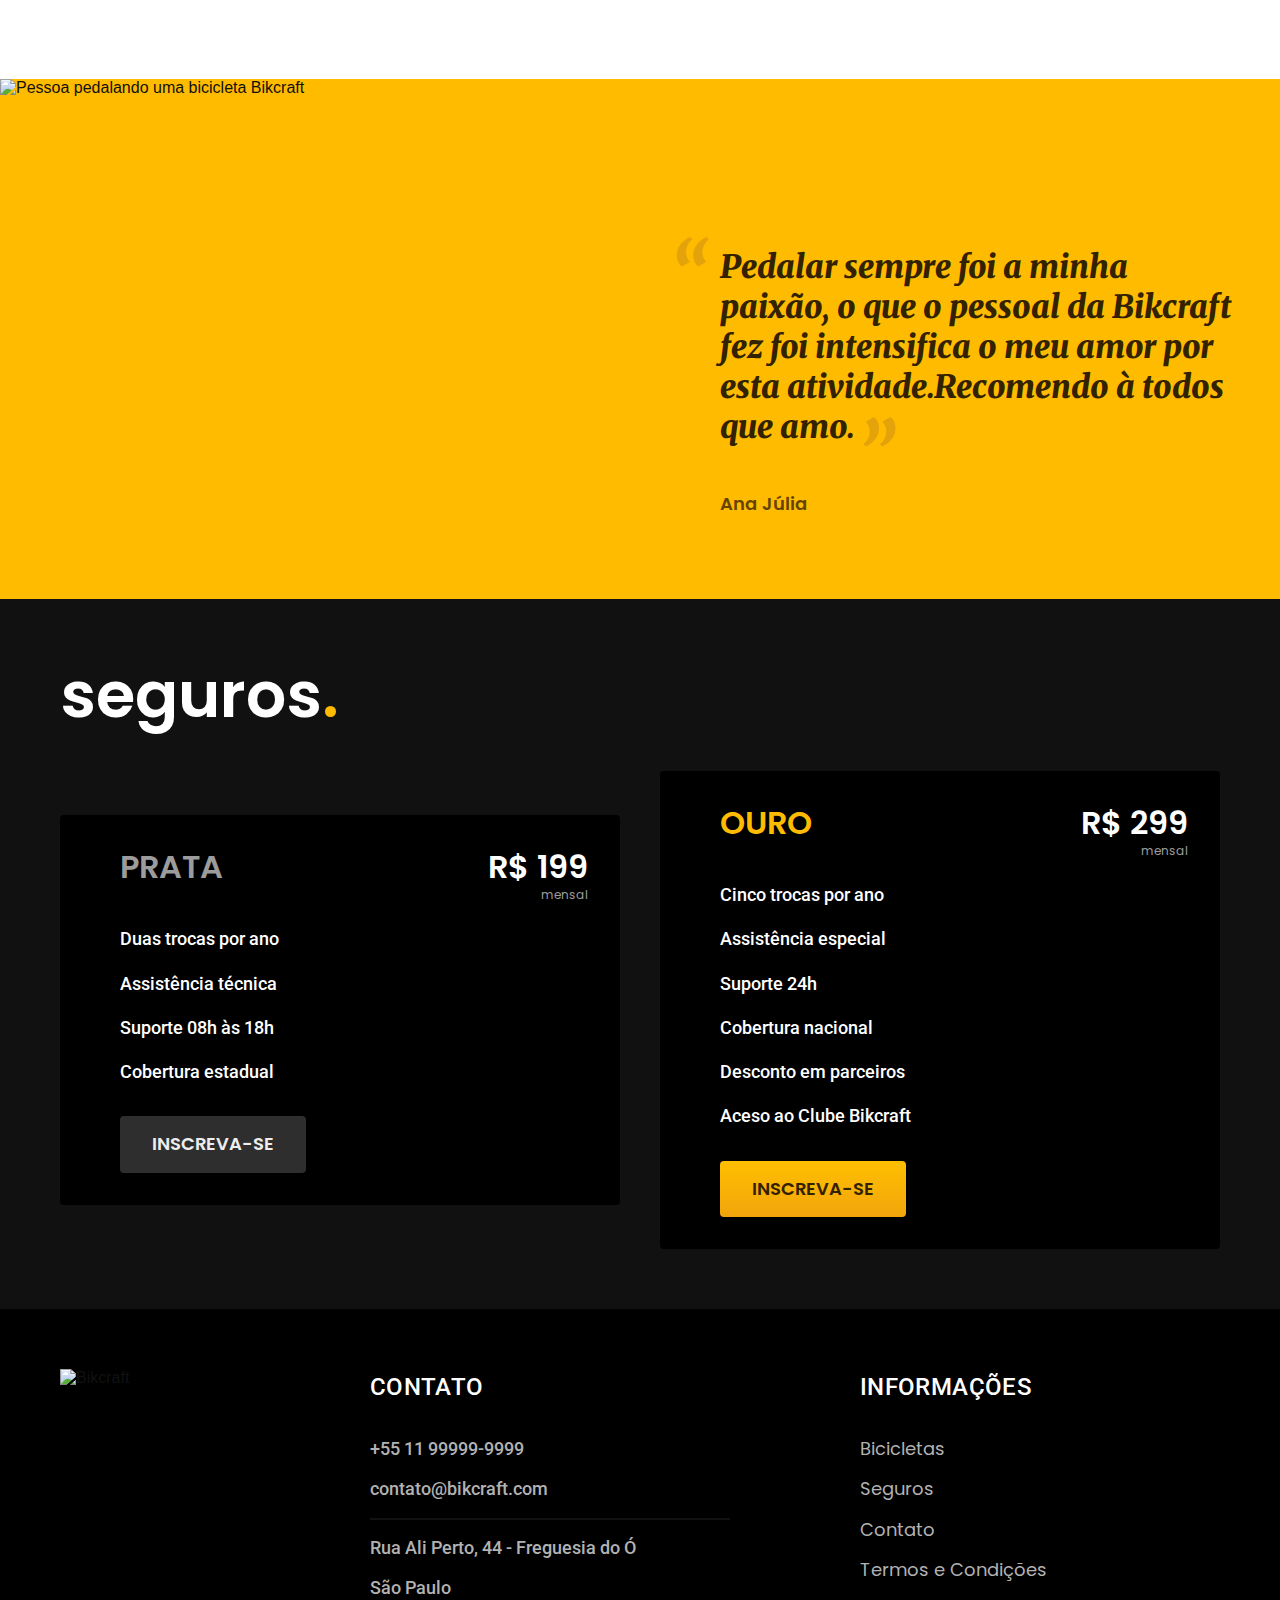
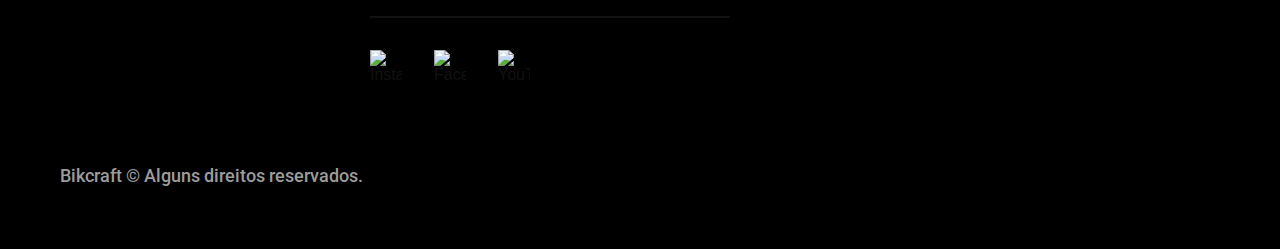
==== commit 27ef3b0c: "Otimizado para producao" ====
--- a/index.html
+++ b/index.html
@@ -9,7 +9,10 @@
       name="description"
       content="Bicicletas elétricas de alta precisão e qualidade,  feitas sob medida para o cliente. Explore o mundo na sua velocidade com a Bikcraft."
     />
-    <link rel="stylesheet" href="./css/style.css" />
+
+    <link rel="icon" href="./favicon.svg" type="image/svg+xml">
+    <link rel="preload" href="./css/style.min.css" as="style" />
+    <link rel="stylesheet" href="./css/style.min.css" />
 
     <link rel="preconnect" href="https://fonts.googleapis.com" />
     <link rel="preconnect" href="https://fonts.gstatic.com" crossorigin />
@@ -17,13 +20,20 @@
       href="https://fonts.googleapis.com/css2?family=Merriweather:ital,wght@1,900&family=Poppins:wght@400;600&family=Roboto:wght@400;500&display=swap"
       rel="stylesheet"
     />
+
+    <script>document.documentElement.classList.add("js");</script>
   </head>
 
   <body>
     <header class="header-bg">
       <div class="header container">
         <a href="./">
-          <img src="./img/bikcraft.svg" alt="Bikcraft" />
+          <img
+            src="./img/bikcraft.svg"
+            width="136"
+            height="32"
+            alt="Bikcraft"
+          />
         </a>
 
         <nav aria-label="primaria">
@@ -39,21 +49,29 @@
     <main class="introducao-bg">
       <div class="introducao container">
         <div class="introducao-conteudo">
-          <h1 class="font-1-xxl cor-0">
+          <h1 class="font-1-xxl cor-0 fadeInDown" data-anime="200">
             Bicicletas feitas sob medida<span class="cor-p1">.</span>
           </h1>
-          <p class="font-2-l cor-5">
+          <p class="font-2-l cor-5 fadeInDown" data-anime="400">
             Bicicletas elétricas de alta precisão e qualidade, feitas sob medida
             para você. Explore o mundo na sua velocidade com a Bikcraft.
           </p>
-          <a class="botao" href="./bicicletas.html">Escolha a sua</a>
-        </div>
-        <div>
+          <a class="botao fadeInDown" data-anime="600" href="./bicicletas.html"
+            >Escolha a sua</a
+          >
+        </div>
+        <picture class="fadeInDown" fadeInDown data-anime="800">
+          <source
+            media="(max-width: 800px)"
+            srcset="./img/bicicletas/nimbus.jpg"
+          />
           <img
             src="./img/fotos/introducao.jpg"
+            width="1280"
+            height="1600"
             alt="Bicicleta elétrica preta."
           />
-        </div>
+        </picture>
       </div>
     </main>
 
@@ -65,21 +83,36 @@
       <ul>
         <li>
           <a href="./bicicletas/magic.html">
-            <img src="./img/bicicletas/magic-home.jpg" alt="Bicicleta preta" />
+            <img
+              src="./img/bicicletas/magic-home.jpg"
+              width="920"
+              height="1040"
+              alt="Bicicleta preta"
+            />
             <h3 class="font-1-xl">Magic Might</h3>
             <span class="font-2-m cor-8">R$ 2499</span>
           </a>
         </li>
         <li>
           <a href="./bicicletas/nimbus.html">
-            <img src="./img/bicicletas/nimbus-home.jpg" alt="Bicicleta preta" />
+            <img
+              src="./img/bicicletas/nimbus-home.jpg"
+              width="920"
+              height="1040"
+              alt="Bicicleta preta"
+            />
             <h3 class="font-1-xl">Nimbus Stark</h3>
             <span class="font-2-m cor-8">R$ 4999</span>
           </a>
         </li>
         <li>
           <a href="./bicicletas/nebula.html">
-            <img src="./img/bicicletas/nebula-home.jpg" alt="Bicicleta preta" />
+            <img
+              src="./img/bicicletas/nebula-home.jpg"
+              width="920"
+              height="1040"
+              alt="Bicicleta preta"
+            />
             <h3 class="font-1-xl">Nebula Cosmic</h3>
             <span class="font-2-m cor-8">R$ 3999</span>
           </a>
@@ -105,7 +138,12 @@
           <a class="link" href="./bicicletas.html">Escolha um modelo</a>
           <div class="tecnologia-vantagens">
             <div>
-              <img src="./img/icones/eletrica.svg" alt="" />
+              <img
+                src="./img/icones/eletrica.svg"
+                width="24"
+                height="24"
+                alt=""
+              />
               <h3 class="font-1-m cor-0">Motor Elétrico</h3>
               <p class="font-2-s cor-5">
                 Toda Bikcraft é equipada com um motor elétrico que possui
@@ -114,7 +152,12 @@
               </p>
             </div>
             <div>
-              <img src="./img/icones/rastreador.svg" alt="" />
+              <img
+                src="./img/icones/rastreador.svg"
+                width="24"
+                height="24"
+                alt=""
+              />
               <h3 class="font-1-m cor-0">Rastreador</h3>
               <p class="font-2-s cor-5">
                 Sabemos o quão preciosa é a sua Bikcraft, por isso adicionamos
@@ -124,7 +167,12 @@
           </div>
         </div>
         <div class="tecnologia-imagem">
-          <img src="./img/fotos/tecnologia.jpg" alt="" />
+          <img
+            src="./img/fotos/tecnologia.jpg"
+            width="1200"
+            height="1920"
+            alt=""
+          />
         </div>
       </div>
     </article>
@@ -135,14 +183,78 @@
       </h2>
 
       <ul>
-        <li><img src="./img/parceiros/caravan.svg" alt="caravan" /></li>
-        <li><img src="./img/parceiros/ranek.svg" alt="ranek" /></li>
-        <li><img src="./img/parceiros/handel.svg" alt="randel" /></li>
-        <li><img src="./img/parceiros/dogs.svg" alt="dogs" /></li>
-        <li><img src="./img/parceiros/lescone.svg" alt="lescone" /></li>
-        <li><img src="./img/parceiros/flexblog.svg" alt="flexblog" /></li>
-        <li><img src="./img/parceiros/wildbeast.svg" alt="wildbeast" /></li>
-        <li><img src="./img/parceiros/surfbot.svg" alt="surfbot" /></li>
+        <li>
+          <img
+            src="./img/parceiros/caravan.svg"
+            alt="logo-empresa-caravan"
+            width="140"
+            height="38"
+            ="caravan"
+          />
+        </li>
+        <li>
+          <img
+            src="./img/parceiros/ranek.svg"
+            alt="logo-empresa-ranek"
+            width="149"
+            height="36"
+            ="ranek"
+          />
+        </li>
+        <li>
+          <img
+            src="./img/parceiros/handel.svg"
+            alt="logo-empresa-handel"
+            width="139"
+            height="50"
+            ="randel"
+          />
+        </li>
+        <li>
+          <img
+            src="./img/parceiros/dogs.svg"
+            width="152"
+            height="39"
+            ="dogs"
+            alt="logo-empresa-dogs"
+          />
+        </li>
+        <li>
+          <img
+            src="./img/parceiros/lescone.svg"
+            alt="logo-empresa-lescone"
+            width="208"
+            height="41"
+            ="lescone"
+          />
+        </li>
+        <li>
+          <img
+            src="./img/parceiros/flexblog.svg"
+            alt="logo-empresa-flexblog"
+            width="165"
+            height="38"
+            ="flexblog"
+          />
+        </li>
+        <li>
+          <img
+            src="./img/parceiros/wildbeast.svg"
+            alt="logo-empresa-wildbeast"
+            width="196"
+            height="34"
+            ="wildbeast"
+          />
+        </li>
+        <li>
+          <img
+            src="./img/parceiros/surfbot.svg"
+            alt="logo-empresa-surfbot"
+            width="200"
+            height="49"
+            ="surfbot"
+          />
+        </li>
       </ul>
     </section>
 
@@ -150,6 +262,8 @@
       <div>
         <img
           src="./img/fotos/depoimento.jpg"
+          width="1560"
+          height="1360"
           alt="Pessoa pedalando uma bicicleta Bikcraft"
         />
       </div>
@@ -202,7 +316,7 @@
 
     <footer class="footer-bg">
       <div class="footer container">
-        <img src="./img/bikcraft.svg" alt="Bikcraft" />
+        <img src="./img/bikcraft.svg" width="136" height="32" alt="Bikcraft" />
         <div class="footer-contato">
           <h3 class="font-2-l-b cor-0">Contato</h3>
           <ul class="font-2-m cor-5">
@@ -215,13 +329,28 @@
           </ul>
           <div class="footer-redes">
             <a href="./">
-              <img src="./img/redes/instagram.svg" alt="Instagram" />
+              <img
+                src="./img/redes/instagram.svg"
+                width="32"
+                height="32"
+                alt="Instagram"
+              />
             </a>
             <a href="./">
-              <img src="./img/redes/facebook.svg" alt="Facebook" />
+              <img
+                src="./img/redes/facebook.svg"
+                width="32"
+                height="32"
+                alt="Facebook"
+              />
             </a>
             <a href="./">
-              <img src="./img/redes/youtube.svg" alt="YouTube" />
+              <img
+                src="./img/redes/youtube.svg"
+                width="32"
+                height="32"
+                alt="YouTube"
+              />
             </a>
           </div>
         </div>
@@ -241,5 +370,8 @@
         </p>
       </div>
     </footer>
+
+    <script src="./js/plugins/simple-anime.js"></script>
+    <script src="./js/script.js"></script>
   </body>
 </html>
--- a/css/style.min.css
+++ b/css/style.min.css
@@ -0,0 +1 @@
+body{margin:0;font-family:Arial,Helvetica,sans-serif;color:#111}blockquote,dd,h1,h2,h3,h4,p,ul{margin:0}ul{padding:0;list-style:none}a{text-decoration:none;color:inherit}img{max-width:100%;height:auto;display:block}img[src$=".jpg"]{border-radius:4px}.font-1-xs{font:400 0.75rem/1.35 Poppins,sans-serif}.font-2-xs{font:400 0.875rem/1.43 Roboto,sans-serif}.font-1-s{font:400 1rem/1.5 Poppins,sans-serif}.font-2-s{font:400 1rem/1.5 Roboto,sans-serif}.font-1-m,.font-1-m-b{font:400 1.125rem/1.35 Poppins,sans-serif}.font-1-m-b{font-weight:600}.font-2-m{font:500 1.125rem/1.35 Roboto,sans-serif}.font-1-l{font:400 1.5rem/1.5 Poppins,sans-serif}.font-2-l,.font-2-l-b{font:400 1.5rem/1.5 Roboto,sans-serif}.font-2-l-b{font-weight:500;letter-spacing:.015em;text-transform:uppercase}.font-1-xl{font:600 2rem/1.25 Poppins,sans-serif}.font-2-xl{font:500 2rem/1.25 Roboto,sans-serif}.font-1-xxl{font:600 4rem/1.125 Poppins,sans-serif}@media (max-width:1200px){.font-1-xxl{font-size:3rem}.font-2-l,.font-2-l-b{font-size:1.125rem}}@media (max-width:800px){.font-1-xxl{font-size:2rem}.font-1-xl,.font-2-xl{font-size:1.5rem}}:root{--cor-0:#ffffff;--cor-1:#f7f7f7;--cor-2:#ededed;--cor-3:#dedede;--cor-4:#cccccc;--cor-5:#b2b2b2;--cor-6:#9c9c9c;--cor-7:#717171;--cor-8:#595959;--cor-9:#404040;--cor-10:#2e2e2e;--cor-11:#111111;--cor-12:#000000;--cor-p1:#ffbb00;--cor-p2:#e4a30b;--cor-p3:#a66f00;--cor-p4:#664400;--cor-p5:#332200}.cor-0{color:var(--cor-0)}.cor-1{color:var(--cor-1)}.cor-2{color:var(--cor-2)}.cor-3{color:var(--cor-3)}.cor-4{color:var(--cor-4)}.cor-5{color:var(--cor-5)}.cor-6{color:var(--cor-6)}.cor-7{color:var(--cor-7)}.cor-8{color:var(--cor-8)}.cor-9{color:var(--cor-9)}.cor-10{color:var(--cor-10)}.cor-11{color:var(--cor-11)}.cor-12{color:var(--cor-12)}.cor-p1{color:var(--cor-p1)}.cor-p2{color:var(--cor-p2)}.cor-p3{color:var(--cor-p3)}.cor-p4{color:var(--cor-p4)}.cor-p5{color:var(--cor-p5)}.js.fadeInDown{transform:translate3d(0,-20px,0)}.js [data-anime]{opacity:0}.js .anime{opacity:1;transform:none;transition:transform .8s,opacity .8s}.header-bg{background-color:var(--cor-12)}.header{display:flex;flex-wrap:wrap;gap:20px;justify-content:space-between;align-items:center;padding-top:20px;padding-bottom:20px}.header-menu{display:flex;flex-wrap:wrap;gap:40px}.header-menu a{display:inline-block;padding:16px 0;position:relative}.header-menu a:after{content:"";display:block;height:2px;width:0;background:var(--cor-0);margin-top:4px;transition:.3s;position:absolute}.header-menu a.ativo::after,.header-menu a:hover::after{width:100%}@media (max-width:800px){.header-menu{gap:20px}.header-menu a{background:var(--cor-11);padding:12px 16px;border-radius:4px}.header-menu a:hover{background-color:var(--cor-10)}.header a:after{display:none}}@media (max-width:600px){.header-menu{gap:12px}.header-menu a{padding:8px 12px;font-size:14px}}.footer-bg{background-color:var(--cor-12)}.footer{display:grid;grid-template-columns:3fr 5fr 4fr;gap:40px;padding-top:60px;padding-bottom:60px}.footer h3{margin-bottom:32px}.footer-contato ul{margin-bottom:32px}.footer-contato li:nth-child(2n):after{content:"";display:block;max-width:360px;height:2px;background:var(--cor-11);margin-top:16px}.footer li{margin-bottom:16px}.footer-redes{display:flex;gap:32px}.footer a:hover{color:var(--cor-0)}.footer-copy{grid-column:1/-1;margin-top:40px}@media (max-width:800px){.footer>img{display:none}.footer{grid-template-columns:1fr 1fr}}@media (max-width:600px){.footer{grid-template-columns:1fr;gap:60px}.footer-copy{margin-top:0}}.container{box-sizing:border-box;max-width:1200px;padding-left:20px;padding-right:20px;margin-left:auto;margin-right:auto}.botao{display:inline-block;padding:16px 32px;background:linear-gradient(#ffbf00,#f2a50c);border-radius:4px;box-shadow:0 1px 2px rgba(0,0,0,.1);text-transform:uppercase;color:var(--cor-p5);font:600 1.125rem/1.35 Poppins,sans-serif;max-width:max-content;border:none;cursor:pointer}.botao:hover{background:linear-gradient(#ffb60d,#e59317)}.botao.secundario{background:var(--cor-10);color:var(--cor-2)}.botao.seta{align-items:center}.botao.seta::after{content:"";display:inline-block;width:18px;height:10px;margin-left:12px;background:url("../img/icones/seta.svg");transition:transform .2s}.botao.seta:hover::after{transform:translateX(4px)}.botao.secundario:hover{background:var(--cor-9)}@media (max-width:600px){.botao{padding:12px 16px;font-size:1rem}}.link{display:inline-block;color:var(--cor-p1);font:500 1.5rem/1.5 Poppins,sans-serif;text-transform:uppercase}.link::after{content:"";display:block;width:100%;height:4px;background-color:currentColor}.link:hover{color:var(--cor-0)}.titulo-bg{padding-top:60px;padding-bottom:60px;background-color:var(--cor-11)}.titulo{background:url("../img/dec/top-right.svg") no-repeat top right 20px}.titulo p{margin-bottom:4px}@media (max-width:800px){.titulo-bg{padding-top:40px;padding-bottom:40px}.titulo p{font-size:1rem;text-transform:lowercase;font-weight:400}}.form{display:grid;grid-template-columns:1fr 1fr;gap:20px}.form label{display:block;font:400 1rem/1.5 Poppins,sans-serif;margin-bottom:4px}.form .col-2{grid-column:span 2}.form input[type=email],.form input[type=text],.form textarea{font:400 1rem/1.5 Roboto,sans-serif;background:var(--cor-1);border:1px solid var(--cor-2);padding:12px;border-radius:4px;width:100%;box-sizing:border-box}.form input[type=email]:focus,.form input[type=text]:focus,.form textarea:focus{outline:0;border-color:var(--cor-p1);background:var(--cor-0);box-shadow:0 0 0 2px #fea}@media (max-width:600px){.form{grid-template-columns:1fr}.form .col-2{grid-column:1}}.introducao-bg{background:var(--cor-12) url("../img/dec/bottom-left.svg") no-repeat bottom 160px left 20px;box-shadow:inset 0 -120px var(--cor-0)}.introducao{display:grid;grid-template-columns:1fr 1fr;gap:0 40px}.introducao-conteudo{align-self:end;padding-bottom:200px}.introducao img{width:100%;height:100%;object-fit:cover;border-radius:4px}.introducao h1{margin-bottom:32px}.introducao p{margin-bottom:20px}@media (max-width:800px){.introducao-bg{background:var(--cor-11);padding-top:40px;box-shadow:inset 0 -60px #fff}.introducao{grid-template-columns:1fr;gap:32px}.introducao-conteudo{padding-bottom:0}.introducao h1{margin-bottom:16px}.introducao img{height:300px;width:100%}}.tecnologia-bg{background-color:var(--cor-11);box-shadow:inset 0 80px var(--cor-0),inset 0 -80px var(--cor-0)}.tecnologia{display:grid;grid-template-columns:1fr 1fr;gap:40px}.tecnologia-imagem img{width:100%;height:100%;object-fit:cover;object-position:left}.tecnologia-conteudo{padding-top:160px;padding-bottom:160px}.tecnologia-conteudo>span{display:block;margin-bottom:20px}.tecnologia-conteudo h2{margin-bottom:32px}.tecnologia-conteudo>p{margin-bottom:20px}.tecnologia a{margin-bottom:80px}.tecnologia-vantagens{display:flex;gap:40px}.tecnologia-vantagens h3{margin-bottom:8px;width:max-content}.tecnologia-vantagens img{width:24px;margin-bottom:8px}@media (max-width:800px){.tecnologia-bg{box-shadow:initial}.tecnologia{grid-template-columns:1fr}.tecnologia-conteudo{padding-top:60px;padding-bottom:60px}.tecnologia-imagem{display:none}.tecnologia a{margin-bottom:60px}}@media (max-width:600px){.tecnologia-vantagens{flex-direction:column}}.parceiros{padding-top:60px;padding-bottom:120px}.parceiros h2{margin-bottom:60px}.parceiros ul{padding:0 20px;max-width:1400px;display:grid;grid-template-columns:repeat(4,1fr);margin:0 auto}.parceiros li{display:flex;padding:32px;border-left:2px solid var(--cor-2)}.parceiros img{margin:auto}.parceiros li:first-child,.parceiros li:nth-child(5){border-left:none}.parceiros li:nth-child(n+5){border-top:2px solid var(--cor-2)}@media (max-width:800px){.parceiros{padding-bottom:60px}.parceiros li{padding:20px}.parceiros h2{margin-bottom:20px}.parceiros ul{grid-template-columns:repeat(2,1fr)}.parceiros li:nth-child(n+3){border-top:2px solid var(--cor-2)}.parceiros li:nth-child(odd){border-left:none}}.depoimento{display:grid;grid-template-columns:1fr 1fr;background-color:var(--cor-p1);overflow:hidden}.depoimento img{width:100%;height:100%;object-fit:cover;border-radius:0}.depoimento-conteudo{padding:40px 40px 80px 80px;align-self:end;background:url("../img/dec/bottom-right-p.svg") no-repeat bottom 40px right 40px}.depoimento-conteudo p{max-width:32ch;font-family:Merriweather,serif;font-style:italic;font-weight:900;margin-bottom:32px;position:relative}.depoimento p::after,.depoimento p::before{font-size:5rem;color:var(--cor-p2);position:absolute}.depoimento p::before{content:"“";left:-50px;top:-20px}.depoimento p::after{content:"”"}@media (min-width:1200px){.depoimento img{max-height:520px}}@media (max-width:800px){.depoimento{grid-template-columns:1fr;text-align:center}.depoimento img{max-height:200px}.depoimento-conteudo{padding:40px 20px;justify-self:center}}.bicicletas-lista{padding-top:60px;padding-bottom:120px}.bicicletas-lista h2{margin-bottom:40px}.bicicletas-lista ul{display:flex;gap:40px;padding:0 20px 20px 20px;max-width:1400px;margin-left:auto;margin-right:auto;overflow-x:auto}#bicicleta .bicicletas-lista ul{padding:0 0 20px 0}.bicicletas-lista li{flex:1;min-width:280px}.bicicletas-lista a{display:block}.bicicletas-lista img{margin-bottom:16px}.bicicletas-lista h3{margin-bottom:8px;display:flex;align-items:center}.bicicletas-lista h3::before{content:"";display:inline-block;height:8px;width:12px;margin-right:8px;background-color:var(--cor-p1);transition:width 2s}.bicicletas-lista a:hover h3::before{width:24px}.bicicletas-lista li span{padding-left:20px}@media (max-width:800px){.bicicletas-lista{padding-bottom:60px}.bicicletas-lista ul{gap:20px}}.bicicletas-bg{background-image:linear-gradient(to right,var(--cor-0) 30%,var(--cor-11) 0)}.bicicletas{display:grid;grid-template-columns:1fr 1fr;gap:40px;padding-top:60px;padding-bottom:60px;background:url("../img/dec/top-right.svg") no-repeat top 40px right 20px}.bicicletas-imagem{display:grid}.bicicletas-imagem img{grid-area:1/1}.bicicletas-imagem span{grid-area:1/1;place-self:start end;margin-top:20px;background:var(--cor-12);display:inline-block;padding:8px 16px 8px 8px;border-radius:4px 0 0 4px}.bicicletas-conteudo{display:grid;grid-template-columns:1fr auto;align-content:start}.bicicletas h2,.bicicletas p{grid-column:1/-1}.bicicletas h2{margin-bottom:20px}.bicicletas h2::before{content:"";display:block;width:12px;height:8px;background-color:var(--cor-p1);margin-bottom:8px}.bicicletas p{margin-bottom:32px}.bicicletas a{place-self:end}.bicicletas li{display:flex;align-items:center}.bicicletas ul{display:grid;gap:16px}.bicicletas-conteudo img{width:24px;margin-right:8px}@media (max-width:800px){.bicicletas-bg{background:var(--cor-11)}.bicicletas{grid-template-columns:1fr;gap:20px;padding-top:40px;padding-bottom:40px}}@media (max-width:600px){.bicicletas-conteudo{grid-template-columns:1fr}.bicicletas ul{font-size:1rem;grid-template-columns:1fr 1fr;margin-bottom:32px}.bicicletas a{place-self:start}}.bicicleta{display:grid;grid-template-columns:1fr 1fr;align-items:start;gap:40px;padding-top:60px;padding-bottom:60px}#bicicleta .titulo p{text-transform:uppercase}.bicicleta-imagens{display:flex;flex-wrap:wrap;gap:20px}.bicicleta-imagens img{flex:1;min-width:200px}.bicicleta-imagens img:first-child{min-width:100%}.bicicleta-conteudo>p{margin-bottom:32px}.bicicleta-comprar{display:grid;grid-template-columns:max-content auto;align-items:center;justify-items:start;gap:8px 12px;margin-bottom:40px}.bicicleta-comprar a{grid-row:span 2}.bicicleta-comprar span{display:flex;align-items:center;background-color:var(--cor-12);gap:8px;padding:4px 8px;border-radius:4px}.bicicleta-conteudo h2{text-transform:uppercase;letter-spacing:.015em;margin-bottom:12px}.bicicleta-ficha,.bicicleta-informacoes{padding:32px;background-color:var(--cor-12);border-radius:4px}.bicicleta-informacoes{margin-bottom:40px;display:grid;grid-template-columns:1fr 1fr;gap:32px}.bicicleta-informacoes img{width:24px;margin-bottom:8px}.bicicleta-informacoes h3{margin-bottom:8px}.bicicleta-ficha li{padding:4px 0;display:flex;justify-content:space-between;border-bottom:1px solid var(--cor-11)}.bicicleta-ficha li:last-child{border-bottom:none}.bicicleta-ficha span{color:var(--cor-6)}@media (max-width:800px){.bicicleta{grid-template-columns:1fr;padding:40px;padding-bottom:40px}.bicicleta-imagens{grid-row:2}}@media (max-width:400px){.bicicleta-informacoes{grid-template-columns:1fr}.bicicleta-comprar{grid-template-columns:1fr}}.seguro-bg{background-color:var(--cor-11);box-shadow:inset 0 120px var(--cor-0),inset 0 -120px var(--cor-12)}.seguro{display:grid;grid-template-columns:1fr 1fr;gap:40px}.seguro-imagem img{width:100%;height:100%;object-fit:cover}.seguro-conteudo{padding-top:180px;padding-bottom:180px}.seguro h2{margin-bottom:32px}.seguro-conteudo p{padding-bottom:20px}@media (max-width:800px){.seguro-bg{box-shadow:inset 0 -60px var(--cor-12)}.seguro{grid-template-columns:1fr}.seguro-imagem{height:200px}.seguro-conteudo{grid-row:1;padding-top:40px;padding-bottom:0}.seguro-bg{box-shadow:var(--cor-11)}}.seguros-bg{background:var(--cor-11)}.seguros{padding-top:60px;padding-bottom:60px;display:grid;grid-template-columns:1fr 1fr;gap:40px;align-items:center}#seguros .seguros{padding-top:0}.seguros h2{grid-column:1/-1}.seguros-item{background-color:var(--cor-12);padding:32px 32px 32px 60px;display:grid;grid-template-columns:1fr auto;border-radius:4px}.seguros-item h3{margin-bottom:40px}.seguros-item span{grid-column:2;display:block;text-align:right}.seguros-item ul{grid-column:1/-1;margin-bottom:32px}.seguros-item li{display:flex;align-items:center;position:relative}.seguros-item li+li{margin-top:20px}.seguros-item li::before{content:"";display:inline-block;width:13px;height:9px;background-image:url("../img/icones/lista.svg");position:absolute;left:-21px}.seguros-item a{grid-column:1/-1}@media (max-width:800px){.seguros{grid-template-columns:1fr}}.vantagens-bg{background-color:var(--cor-12)}.vantagens{padding-top:120px;padding-bottom:120px}.vantagens h2{margin-bottom:60px}.vantagens ul{display:grid;grid-template-columns:repeat(auto-fit,minmax(280px,max-content));gap:40px 80px}.vantagens h3,.vantagens img{margin-bottom:8px}@media (max-width:800px){.vantagens{padding-top:60px;padding-bottom:60px}.vantagens h2{margin-bottom:40px}.vantagens ul{gap:20px}}.perguntas{padding-bottom:120px;padding-top:120px}.perguntas h2{margin-bottom:60px}.perguntas dl>div{padding:20px;border-radius:4px}.perguntas dl>div:nth-child(odd){background-color:var(--cor-1)}.perguntas button{display:grid;grid-template-columns:auto 1fr auto;align-items:center;gap:8px;cursor:pointer;border:none;background:0 0;width:100%;text-align:left}.perguntas button::before{content:"";display:inline-block;width:12px;height:8px;background-color:var(--cor-p1)}.perguntas button::after{content:"";display:inline-block;width:12px;height:6px;background:url("../img/icones/seta-abrir.svg");transition:.3s}.perguntas button:hover::after,.perguntas button[aria-expanded=true]::after{transform:rotate(180deg)}.js .perguntas dd{display:none}.js .perguntas dd.ativa{display:block}.perguntas dd{padding-left:20px;padding-top:16px;max-width:80ch}@media (max-width:800px){.perguntas{padding-top:60px;padding-bottom:60px}.perguntas h2{margin-bottom:40px}}#contato{background:linear-gradient(var(--cor-11) 600px,var(--cor-1) 0)}.contato{display:grid;grid-template-columns:5fr 7fr}.contato-dados,.contato-formulario{padding:60px;box-shadow:0 1px 2px rgba(0,0,0,.1)}.contato-dados{border-radius:5px 0 0 5px;background:var(--cor-12) url("../img/dec/bottom-left.svg") no-repeat bottom 20px left 20px}.contato-formulario{border-radius:0 5px 5px 0;background:var(--cor-0) url("../img/dec/bottom-right.svg") no-repeat bottom 20px right 20px}.contato-dados h2{margin-bottom:60px}.contato-endereco{margin-bottom:32px;padding-left:28px;background:url("../img/icones/local.svg") no-repeat 0 2px}.contato-endereco p{margin-bottom:8px}.contato-meios a{display:block;max-width:max-content;margin-bottom:8px;padding-left:28px}.contato-meios a:hover{color:var(--cor-0)}.contato-meios a:first-child{background:url("../img/icones/email.svg") no-repeat 0 2px}.contato-meios a:nth-child(2){margin-bottom:32px}.contato-meios a:nth-child(3){background:url("../img/icones/telefone.svg") no-repeat 0 2px;margin-bottom:60px}.contato-redes{display:flex;gap:32px;padding-left:28px}@media (max-width:800px){.contato{grid-template-columns:1fr}.contato-dados,.contato-formulario{padding:20px}.contato-dados{border-radius:5px 5px 0 0;background:var(--cor-12)}.contato-formulario{border-radius:0 0 5px 5px}.contato-dados h2,.contato-meios a:nth-child(3){margin-bottom:32px}.contato-redes{margin-bottom:12px}}.lojas{display:grid;grid-template-columns:1fr 1fr;gap:0 40px;padding-top:120px;padding-bottom:120px}.lojas h2{grid-column:1/-1;margin-bottom:60px}.lojas img{border-radius:4px 4px 0 0}.lojas-item{border-radius:4px;background:var(--cor-0);box-shadow:0 1px 2px rgba(0,0,0,.1)}.lojas-conteudo{display:grid;grid-template-columns:1fr 1fr;gap:32px 16px;padding:32px}.lojas-conteudo h3,.lojas-tempo{grid-column:1/-1}.lojas-dados{display:grid;gap:8px;border-left:2px solid var(--cor-2);padding-left:12px}.lojas-tempo{display:flex;align-items:center;gap:8px}@media (max-width:800px){.lojas{gap:20px;padding-top:60px;padding-bottom:60px}.lojas h2{margin-bottom:32px}.lojas-conteudo{grid-template-columns:1fr}}@media (max-width:600px){.lojas{grid-template-columns:1fr}}#orcamento{background:linear-gradient(var(--cor-11) 600px,var(--cor-1) 0)}.orcamento{display:grid;grid-template-columns:5fr 7fr;padding-bottom:120px}.orcamento h2{text-transform:uppercase;position:relative;display:flex;align-items:center}.orcamento h2::before{content:"";display:inline-block;width:4px;height:8px;background-color:var(--cor-p1);position:absolute;left:-12px}.orcamento-dados,.orcamento-produto{padding:60px;box-shadow:0 1px 2px rgba(0,0,0,.1)}.orcamento-produto{border-radius:5px 0 0 5px;background:var(--cor-12) url("../img/dec/bottom-left.svg") no-repeat bottom 20px left 20px;display:grid;grid-template-columns:1fr 1fr;gap:20px;align-content:start}.orcamento-produto>*{grid-column:1/-1}.orcamento-produto>label{grid-column:initial}.orcamento-produto label{font:400 1rem/1.5 Poppins,sans-serif;color:var(--cor-4);background-color:var(--cor-10);padding:12px 16px;border-radius:4px;cursor:pointer;display:grid;grid-template-columns:auto 1fr auto;align-items:center;border:1px solid var(--cor-10)}.orcamento-produto input:checked+label{background:var(--cor-0);color:var(--cor-11)}.orcamento-produto label::before{content:"";display:inline-block;box-sizing:border-box;width:12px;height:12px;border:1px solid var(--cor-6);border-radius:50%;margin-right:8px}.orcamento-produto input:checked+label::before{border-color:var(--cor-7);box-shadow:inset 0 0 0 3px var(--cor-0),inset 0 0 0 6px var(--cor-7)}.orcamento-produto label:hover{background-color:var(--cor-9);border-color:var(--cor-9)}.orcamento-produto input:focus+label{box-shadow:0 0 0 2px var(--cor-p1);border-color:var(--cor-12)}.orcamento-produto label span{display:none}.orcamento-produto input:checked+label span{display:inline-block}.orcamento-produto input{opacity:0;position:absolute;pointer-events:none}.orcamento-dados{border-radius:0 5px 5px 0;background:var(--cor-0) url("../img/dec/bottom-right.svg") no-repeat bottom 20px right 20px}.orcamento-conteudo{display:none}.orcamento-conteudo h2,.orcamento-dados h2:nth-of-type(n+2){margin-top:20px}#bikcraft:checked~#orcamento-bikcraft,#seguro:checked~#orcamento-seguro{display:grid;gap:20px}.orcamento-detalhes{display:none;background:var(--cor-0);padding:20px;grid-template-columns:1fr 1fr;border-radius:4px;align-items:center}.orcamento-detalhes li{display:flex;align-items:center;margin-bottom:8px}.orcamento-detalhes li img{width:16px;margin-right:8px}.orcamento-produto input:checked+label+.orcamento-detalhes{display:grid}@media (max-width:1200px){.orcamento-dados,.orcamento-produto{padding:32px}}@media (max-width:800px){.orcamento{grid-template-columns:1fr}.orcamento-produto{border-radius:5px 5px 0 0;background:var(--cor-12)}.orcamento-dados{border-radius:0 0 5px 5px}}@media (max-width:400px){.orcamento-produto{grid-template-columns:1fr}}.termos{padding-top:80px;padding-bottom:80px}.termos h2{font-weight:600;margin-bottom:20px}.termos p+h2{margin-top:40px}.termos p{max-width:75ch;margin-bottom:24px}--- a/css/style.min.css
+++ b/css/style.min.css
@@ -0,0 +1 @@
+body{margin:0;font-family:Arial,Helvetica,sans-serif;color:#111}blockquote,dd,h1,h2,h3,h4,p,ul{margin:0}ul{padding:0;list-style:none}a{text-decoration:none;color:inherit}img{max-width:100%;height:auto;display:block}img[src$=".jpg"]{border-radius:4px}.font-1-xs{font:400 0.75rem/1.35 Poppins,sans-serif}.font-2-xs{font:400 0.875rem/1.43 Roboto,sans-serif}.font-1-s{font:400 1rem/1.5 Poppins,sans-serif}.font-2-s{font:400 1rem/1.5 Roboto,sans-serif}.font-1-m,.font-1-m-b{font:400 1.125rem/1.35 Poppins,sans-serif}.font-1-m-b{font-weight:600}.font-2-m{font:500 1.125rem/1.35 Roboto,sans-serif}.font-1-l{font:400 1.5rem/1.5 Poppins,sans-serif}.font-2-l,.font-2-l-b{font:400 1.5rem/1.5 Roboto,sans-serif}.font-2-l-b{font-weight:500;letter-spacing:.015em;text-transform:uppercase}.font-1-xl{font:600 2rem/1.25 Poppins,sans-serif}.font-2-xl{font:500 2rem/1.25 Roboto,sans-serif}.font-1-xxl{font:600 4rem/1.125 Poppins,sans-serif}@media (max-width:1200px){.font-1-xxl{font-size:3rem}.font-2-l,.font-2-l-b{font-size:1.125rem}}@media (max-width:800px){.font-1-xxl{font-size:2rem}.font-1-xl,.font-2-xl{font-size:1.5rem}}:root{--cor-0:#ffffff;--cor-1:#f7f7f7;--cor-2:#ededed;--cor-3:#dedede;--cor-4:#cccccc;--cor-5:#b2b2b2;--cor-6:#9c9c9c;--cor-7:#717171;--cor-8:#595959;--cor-9:#404040;--cor-10:#2e2e2e;--cor-11:#111111;--cor-12:#000000;--cor-p1:#ffbb00;--cor-p2:#e4a30b;--cor-p3:#a66f00;--cor-p4:#664400;--cor-p5:#332200}.cor-0{color:var(--cor-0)}.cor-1{color:var(--cor-1)}.cor-2{color:var(--cor-2)}.cor-3{color:var(--cor-3)}.cor-4{color:var(--cor-4)}.cor-5{color:var(--cor-5)}.cor-6{color:var(--cor-6)}.cor-7{color:var(--cor-7)}.cor-8{color:var(--cor-8)}.cor-9{color:var(--cor-9)}.cor-10{color:var(--cor-10)}.cor-11{color:var(--cor-11)}.cor-12{color:var(--cor-12)}.cor-p1{color:var(--cor-p1)}.cor-p2{color:var(--cor-p2)}.cor-p3{color:var(--cor-p3)}.cor-p4{color:var(--cor-p4)}.cor-p5{color:var(--cor-p5)}.js.fadeInDown{transform:translate3d(0,-20px,0)}.js [data-anime]{opacity:0}.js .anime{opacity:1;transform:none;transition:transform .8s,opacity .8s}.header-bg{background-color:var(--cor-12)}.header{display:flex;flex-wrap:wrap;gap:20px;justify-content:space-between;align-items:center;padding-top:20px;padding-bottom:20px}.header-menu{display:flex;flex-wrap:wrap;gap:40px}.header-menu a{display:inline-block;padding:16px 0;position:relative}.header-menu a:after{content:"";display:block;height:2px;width:0;background:var(--cor-0);margin-top:4px;transition:.3s;position:absolute}.header-menu a.ativo::after,.header-menu a:hover::after{width:100%}@media (max-width:800px){.header-menu{gap:20px}.header-menu a{background:var(--cor-11);padding:12px 16px;border-radius:4px}.header-menu a:hover{background-color:var(--cor-10)}.header a:after{display:none}}@media (max-width:600px){.header-menu{gap:12px}.header-menu a{padding:8px 12px;font-size:14px}}.footer-bg{background-color:var(--cor-12)}.footer{display:grid;grid-template-columns:3fr 5fr 4fr;gap:40px;padding-top:60px;padding-bottom:60px}.footer h3{margin-bottom:32px}.footer-contato ul{margin-bottom:32px}.footer-contato li:nth-child(2n):after{content:"";display:block;max-width:360px;height:2px;background:var(--cor-11);margin-top:16px}.footer li{margin-bottom:16px}.footer-redes{display:flex;gap:32px}.footer a:hover{color:var(--cor-0)}.footer-copy{grid-column:1/-1;margin-top:40px}@media (max-width:800px){.footer>img{display:none}.footer{grid-template-columns:1fr 1fr}}@media (max-width:600px){.footer{grid-template-columns:1fr;gap:60px}.footer-copy{margin-top:0}}.container{box-sizing:border-box;max-width:1200px;padding-left:20px;padding-right:20px;margin-left:auto;margin-right:auto}.botao{display:inline-block;padding:16px 32px;background:linear-gradient(#ffbf00,#f2a50c);border-radius:4px;box-shadow:0 1px 2px rgba(0,0,0,.1);text-transform:uppercase;color:var(--cor-p5);font:600 1.125rem/1.35 Poppins,sans-serif;max-width:max-content;border:none;cursor:pointer}.botao:hover{background:linear-gradient(#ffb60d,#e59317)}.botao.secundario{background:var(--cor-10);color:var(--cor-2)}.botao.seta{align-items:center}.botao.seta::after{content:"";display:inline-block;width:18px;height:10px;margin-left:12px;background:url("../img/icones/seta.svg");transition:transform .2s}.botao.seta:hover::after{transform:translateX(4px)}.botao.secundario:hover{background:var(--cor-9)}@media (max-width:600px){.botao{padding:12px 16px;font-size:1rem}}.link{display:inline-block;color:var(--cor-p1);font:500 1.5rem/1.5 Poppins,sans-serif;text-transform:uppercase}.link::after{content:"";display:block;width:100%;height:4px;background-color:currentColor}.link:hover{color:var(--cor-0)}.titulo-bg{padding-top:60px;padding-bottom:60px;background-color:var(--cor-11)}.titulo{background:url("../img/dec/top-right.svg") no-repeat top right 20px}.titulo p{margin-bottom:4px}@media (max-width:800px){.titulo-bg{padding-top:40px;padding-bottom:40px}.titulo p{font-size:1rem;text-transform:lowercase;font-weight:400}}.form{display:grid;grid-template-columns:1fr 1fr;gap:20px}.form label{display:block;font:400 1rem/1.5 Poppins,sans-serif;margin-bottom:4px}.form .col-2{grid-column:span 2}.form input[type=email],.form input[type=text],.form textarea{font:400 1rem/1.5 Roboto,sans-serif;background:var(--cor-1);border:1px solid var(--cor-2);padding:12px;border-radius:4px;width:100%;box-sizing:border-box}.form input[type=email]:focus,.form input[type=text]:focus,.form textarea:focus{outline:0;border-color:var(--cor-p1);background:var(--cor-0);box-shadow:0 0 0 2px #fea}@media (max-width:600px){.form{grid-template-columns:1fr}.form .col-2{grid-column:1}}.introducao-bg{background:var(--cor-12) url("../img/dec/bottom-left.svg") no-repeat bottom 160px left 20px;box-shadow:inset 0 -120px var(--cor-0)}.introducao{display:grid;grid-template-columns:1fr 1fr;gap:0 40px}.introducao-conteudo{align-self:end;padding-bottom:200px}.introducao img{width:100%;height:100%;object-fit:cover;border-radius:4px}.introducao h1{margin-bottom:32px}.introducao p{margin-bottom:20px}@media (max-width:800px){.introducao-bg{background:var(--cor-11);padding-top:40px;box-shadow:inset 0 -60px #fff}.introducao{grid-template-columns:1fr;gap:32px}.introducao-conteudo{padding-bottom:0}.introducao h1{margin-bottom:16px}.introducao img{height:300px;width:100%}}.tecnologia-bg{background-color:var(--cor-11);box-shadow:inset 0 80px var(--cor-0),inset 0 -80px var(--cor-0)}.tecnologia{display:grid;grid-template-columns:1fr 1fr;gap:40px}.tecnologia-imagem img{width:100%;height:100%;object-fit:cover;object-position:left}.tecnologia-conteudo{padding-top:160px;padding-bottom:160px}.tecnologia-conteudo>span{display:block;margin-bottom:20px}.tecnologia-conteudo h2{margin-bottom:32px}.tecnologia-conteudo>p{margin-bottom:20px}.tecnologia a{margin-bottom:80px}.tecnologia-vantagens{display:flex;gap:40px}.tecnologia-vantagens h3{margin-bottom:8px;width:max-content}.tecnologia-vantagens img{width:24px;margin-bottom:8px}@media (max-width:800px){.tecnologia-bg{box-shadow:initial}.tecnologia{grid-template-columns:1fr}.tecnologia-conteudo{padding-top:60px;padding-bottom:60px}.tecnologia-imagem{display:none}.tecnologia a{margin-bottom:60px}}@media (max-width:600px){.tecnologia-vantagens{flex-direction:column}}.parceiros{padding-top:60px;padding-bottom:120px}.parceiros h2{margin-bottom:60px}.parceiros ul{padding:0 20px;max-width:1400px;display:grid;grid-template-columns:repeat(4,1fr);margin:0 auto}.parceiros li{display:flex;padding:32px;border-left:2px solid var(--cor-2)}.parceiros img{margin:auto}.parceiros li:first-child,.parceiros li:nth-child(5){border-left:none}.parceiros li:nth-child(n+5){border-top:2px solid var(--cor-2)}@media (max-width:800px){.parceiros{padding-bottom:60px}.parceiros li{padding:20px}.parceiros h2{margin-bottom:20px}.parceiros ul{grid-template-columns:repeat(2,1fr)}.parceiros li:nth-child(n+3){border-top:2px solid var(--cor-2)}.parceiros li:nth-child(odd){border-left:none}}.depoimento{display:grid;grid-template-columns:1fr 1fr;background-color:var(--cor-p1);overflow:hidden}.depoimento img{width:100%;height:100%;object-fit:cover;border-radius:0}.depoimento-conteudo{padding:40px 40px 80px 80px;align-self:end;background:url("../img/dec/bottom-right-p.svg") no-repeat bottom 40px right 40px}.depoimento-conteudo p{max-width:32ch;font-family:Merriweather,serif;font-style:italic;font-weight:900;margin-bottom:32px;position:relative}.depoimento p::after,.depoimento p::before{font-size:5rem;color:var(--cor-p2);position:absolute}.depoimento p::before{content:"“";left:-50px;top:-20px}.depoimento p::after{content:"”"}@media (min-width:1200px){.depoimento img{max-height:520px}}@media (max-width:800px){.depoimento{grid-template-columns:1fr;text-align:center}.depoimento img{max-height:200px}.depoimento-conteudo{padding:40px 20px;justify-self:center}}.bicicletas-lista{padding-top:60px;padding-bottom:120px}.bicicletas-lista h2{margin-bottom:40px}.bicicletas-lista ul{display:flex;gap:40px;padding:0 20px 20px 20px;max-width:1400px;margin-left:auto;margin-right:auto;overflow-x:auto}#bicicleta .bicicletas-lista ul{padding:0 0 20px 0}.bicicletas-lista li{flex:1;min-width:280px}.bicicletas-lista a{display:block}.bicicletas-lista img{margin-bottom:16px}.bicicletas-lista h3{margin-bottom:8px;display:flex;align-items:center}.bicicletas-lista h3::before{content:"";display:inline-block;height:8px;width:12px;margin-right:8px;background-color:var(--cor-p1);transition:width 2s}.bicicletas-lista a:hover h3::before{width:24px}.bicicletas-lista li span{padding-left:20px}@media (max-width:800px){.bicicletas-lista{padding-bottom:60px}.bicicletas-lista ul{gap:20px}}.bicicletas-bg{background-image:linear-gradient(to right,var(--cor-0) 30%,var(--cor-11) 0)}.bicicletas{display:grid;grid-template-columns:1fr 1fr;gap:40px;padding-top:60px;padding-bottom:60px;background:url("../img/dec/top-right.svg") no-repeat top 40px right 20px}.bicicletas-imagem{display:grid}.bicicletas-imagem img{grid-area:1/1}.bicicletas-imagem span{grid-area:1/1;place-self:start end;margin-top:20px;background:var(--cor-12);display:inline-block;padding:8px 16px 8px 8px;border-radius:4px 0 0 4px}.bicicletas-conteudo{display:grid;grid-template-columns:1fr auto;align-content:start}.bicicletas h2,.bicicletas p{grid-column:1/-1}.bicicletas h2{margin-bottom:20px}.bicicletas h2::before{content:"";display:block;width:12px;height:8px;background-color:var(--cor-p1);margin-bottom:8px}.bicicletas p{margin-bottom:32px}.bicicletas a{place-self:end}.bicicletas li{display:flex;align-items:center}.bicicletas ul{display:grid;gap:16px}.bicicletas-conteudo img{width:24px;margin-right:8px}@media (max-width:800px){.bicicletas-bg{background:var(--cor-11)}.bicicletas{grid-template-columns:1fr;gap:20px;padding-top:40px;padding-bottom:40px}}@media (max-width:600px){.bicicletas-conteudo{grid-template-columns:1fr}.bicicletas ul{font-size:1rem;grid-template-columns:1fr 1fr;margin-bottom:32px}.bicicletas a{place-self:start}}.bicicleta{display:grid;grid-template-columns:1fr 1fr;align-items:start;gap:40px;padding-top:60px;padding-bottom:60px}#bicicleta .titulo p{text-transform:uppercase}.bicicleta-imagens{display:flex;flex-wrap:wrap;gap:20px}.bicicleta-imagens img{flex:1;min-width:200px}.bicicleta-imagens img:first-child{min-width:100%}.bicicleta-conteudo>p{margin-bottom:32px}.bicicleta-comprar{display:grid;grid-template-columns:max-content auto;align-items:center;justify-items:start;gap:8px 12px;margin-bottom:40px}.bicicleta-comprar a{grid-row:span 2}.bicicleta-comprar span{display:flex;align-items:center;background-color:var(--cor-12);gap:8px;padding:4px 8px;border-radius:4px}.bicicleta-conteudo h2{text-transform:uppercase;letter-spacing:.015em;margin-bottom:12px}.bicicleta-ficha,.bicicleta-informacoes{padding:32px;background-color:var(--cor-12);border-radius:4px}.bicicleta-informacoes{margin-bottom:40px;display:grid;grid-template-columns:1fr 1fr;gap:32px}.bicicleta-informacoes img{width:24px;margin-bottom:8px}.bicicleta-informacoes h3{margin-bottom:8px}.bicicleta-ficha li{padding:4px 0;display:flex;justify-content:space-between;border-bottom:1px solid var(--cor-11)}.bicicleta-ficha li:last-child{border-bottom:none}.bicicleta-ficha span{color:var(--cor-6)}@media (max-width:800px){.bicicleta{grid-template-columns:1fr;padding:40px;padding-bottom:40px}.bicicleta-imagens{grid-row:2}}@media (max-width:400px){.bicicleta-informacoes{grid-template-columns:1fr}.bicicleta-comprar{grid-template-columns:1fr}}.seguro-bg{background-color:var(--cor-11);box-shadow:inset 0 120px var(--cor-0),inset 0 -120px var(--cor-12)}.seguro{display:grid;grid-template-columns:1fr 1fr;gap:40px}.seguro-imagem img{width:100%;height:100%;object-fit:cover}.seguro-conteudo{padding-top:180px;padding-bottom:180px}.seguro h2{margin-bottom:32px}.seguro-conteudo p{padding-bottom:20px}@media (max-width:800px){.seguro-bg{box-shadow:inset 0 -60px var(--cor-12)}.seguro{grid-template-columns:1fr}.seguro-imagem{height:200px}.seguro-conteudo{grid-row:1;padding-top:40px;padding-bottom:0}.seguro-bg{box-shadow:var(--cor-11)}}.seguros-bg{background:var(--cor-11)}.seguros{padding-top:60px;padding-bottom:60px;display:grid;grid-template-columns:1fr 1fr;gap:40px;align-items:center}#seguros .seguros{padding-top:0}.seguros h2{grid-column:1/-1}.seguros-item{background-color:var(--cor-12);padding:32px 32px 32px 60px;display:grid;grid-template-columns:1fr auto;border-radius:4px}.seguros-item h3{margin-bottom:40px}.seguros-item span{grid-column:2;display:block;text-align:right}.seguros-item ul{grid-column:1/-1;margin-bottom:32px}.seguros-item li{display:flex;align-items:center;position:relative}.seguros-item li+li{margin-top:20px}.seguros-item li::before{content:"";display:inline-block;width:13px;height:9px;background-image:url("../img/icones/lista.svg");position:absolute;left:-21px}.seguros-item a{grid-column:1/-1}@media (max-width:800px){.seguros{grid-template-columns:1fr}}.vantagens-bg{background-color:var(--cor-12)}.vantagens{padding-top:120px;padding-bottom:120px}.vantagens h2{margin-bottom:60px}.vantagens ul{display:grid;grid-template-columns:repeat(auto-fit,minmax(280px,max-content));gap:40px 80px}.vantagens h3,.vantagens img{margin-bottom:8px}@media (max-width:800px){.vantagens{padding-top:60px;padding-bottom:60px}.vantagens h2{margin-bottom:40px}.vantagens ul{gap:20px}}.perguntas{padding-bottom:120px;padding-top:120px}.perguntas h2{margin-bottom:60px}.perguntas dl>div{padding:20px;border-radius:4px}.perguntas dl>div:nth-child(odd){background-color:var(--cor-1)}.perguntas button{display:grid;grid-template-columns:auto 1fr auto;align-items:center;gap:8px;cursor:pointer;border:none;background:0 0;width:100%;text-align:left}.perguntas button::before{content:"";display:inline-block;width:12px;height:8px;background-color:var(--cor-p1)}.perguntas button::after{content:"";display:inline-block;width:12px;height:6px;background:url("../img/icones/seta-abrir.svg");transition:.3s}.perguntas button:hover::after,.perguntas button[aria-expanded=true]::after{transform:rotate(180deg)}.js .perguntas dd{display:none}.js .perguntas dd.ativa{display:block}.perguntas dd{padding-left:20px;padding-top:16px;max-width:80ch}@media (max-width:800px){.perguntas{padding-top:60px;padding-bottom:60px}.perguntas h2{margin-bottom:40px}}#contato{background:linear-gradient(var(--cor-11) 600px,var(--cor-1) 0)}.contato{display:grid;grid-template-columns:5fr 7fr}.contato-dados,.contato-formulario{padding:60px;box-shadow:0 1px 2px rgba(0,0,0,.1)}.contato-dados{border-radius:5px 0 0 5px;background:var(--cor-12) url("../img/dec/bottom-left.svg") no-repeat bottom 20px left 20px}.contato-formulario{border-radius:0 5px 5px 0;background:var(--cor-0) url("../img/dec/bottom-right.svg") no-repeat bottom 20px right 20px}.contato-dados h2{margin-bottom:60px}.contato-endereco{margin-bottom:32px;padding-left:28px;background:url("../img/icones/local.svg") no-repeat 0 2px}.contato-endereco p{margin-bottom:8px}.contato-meios a{display:block;max-width:max-content;margin-bottom:8px;padding-left:28px}.contato-meios a:hover{color:var(--cor-0)}.contato-meios a:first-child{background:url("../img/icones/email.svg") no-repeat 0 2px}.contato-meios a:nth-child(2){margin-bottom:32px}.contato-meios a:nth-child(3){background:url("../img/icones/telefone.svg") no-repeat 0 2px;margin-bottom:60px}.contato-redes{display:flex;gap:32px;padding-left:28px}@media (max-width:800px){.contato{grid-template-columns:1fr}.contato-dados,.contato-formulario{padding:20px}.contato-dados{border-radius:5px 5px 0 0;background:var(--cor-12)}.contato-formulario{border-radius:0 0 5px 5px}.contato-dados h2,.contato-meios a:nth-child(3){margin-bottom:32px}.contato-redes{margin-bottom:12px}}.lojas{display:grid;grid-template-columns:1fr 1fr;gap:0 40px;padding-top:120px;padding-bottom:120px}.lojas h2{grid-column:1/-1;margin-bottom:60px}.lojas img{border-radius:4px 4px 0 0}.lojas-item{border-radius:4px;background:var(--cor-0);box-shadow:0 1px 2px rgba(0,0,0,.1)}.lojas-conteudo{display:grid;grid-template-columns:1fr 1fr;gap:32px 16px;padding:32px}.lojas-conteudo h3,.lojas-tempo{grid-column:1/-1}.lojas-dados{display:grid;gap:8px;border-left:2px solid var(--cor-2);padding-left:12px}.lojas-tempo{display:flex;align-items:center;gap:8px}@media (max-width:800px){.lojas{gap:20px;padding-top:60px;padding-bottom:60px}.lojas h2{margin-bottom:32px}.lojas-conteudo{grid-template-columns:1fr}}@media (max-width:600px){.lojas{grid-template-columns:1fr}}#orcamento{background:linear-gradient(var(--cor-11) 600px,var(--cor-1) 0)}.orcamento{display:grid;grid-template-columns:5fr 7fr;padding-bottom:120px}.orcamento h2{text-transform:uppercase;position:relative;display:flex;align-items:center}.orcamento h2::before{content:"";display:inline-block;width:4px;height:8px;background-color:var(--cor-p1);position:absolute;left:-12px}.orcamento-dados,.orcamento-produto{padding:60px;box-shadow:0 1px 2px rgba(0,0,0,.1)}.orcamento-produto{border-radius:5px 0 0 5px;background:var(--cor-12) url("../img/dec/bottom-left.svg") no-repeat bottom 20px left 20px;display:grid;grid-template-columns:1fr 1fr;gap:20px;align-content:start}.orcamento-produto>*{grid-column:1/-1}.orcamento-produto>label{grid-column:initial}.orcamento-produto label{font:400 1rem/1.5 Poppins,sans-serif;color:var(--cor-4);background-color:var(--cor-10);padding:12px 16px;border-radius:4px;cursor:pointer;display:grid;grid-template-columns:auto 1fr auto;align-items:center;border:1px solid var(--cor-10)}.orcamento-produto input:checked+label{background:var(--cor-0);color:var(--cor-11)}.orcamento-produto label::before{content:"";display:inline-block;box-sizing:border-box;width:12px;height:12px;border:1px solid var(--cor-6);border-radius:50%;margin-right:8px}.orcamento-produto input:checked+label::before{border-color:var(--cor-7);box-shadow:inset 0 0 0 3px var(--cor-0),inset 0 0 0 6px var(--cor-7)}.orcamento-produto label:hover{background-color:var(--cor-9);border-color:var(--cor-9)}.orcamento-produto input:focus+label{box-shadow:0 0 0 2px var(--cor-p1);border-color:var(--cor-12)}.orcamento-produto label span{display:none}.orcamento-produto input:checked+label span{display:inline-block}.orcamento-produto input{opacity:0;position:absolute;pointer-events:none}.orcamento-dados{border-radius:0 5px 5px 0;background:var(--cor-0) url("../img/dec/bottom-right.svg") no-repeat bottom 20px right 20px}.orcamento-conteudo{display:none}.orcamento-conteudo h2,.orcamento-dados h2:nth-of-type(n+2){margin-top:20px}#bikcraft:checked~#orcamento-bikcraft,#seguro:checked~#orcamento-seguro{display:grid;gap:20px}.orcamento-detalhes{display:none;background:var(--cor-0);padding:20px;grid-template-columns:1fr 1fr;border-radius:4px;align-items:center}.orcamento-detalhes li{display:flex;align-items:center;margin-bottom:8px}.orcamento-detalhes li img{width:16px;margin-right:8px}.orcamento-produto input:checked+label+.orcamento-detalhes{display:grid}@media (max-width:1200px){.orcamento-dados,.orcamento-produto{padding:32px}}@media (max-width:800px){.orcamento{grid-template-columns:1fr}.orcamento-produto{border-radius:5px 5px 0 0;background:var(--cor-12)}.orcamento-dados{border-radius:0 0 5px 5px}}@media (max-width:400px){.orcamento-produto{grid-template-columns:1fr}}.termos{padding-top:80px;padding-bottom:80px}.termos h2{font-weight:600;margin-bottom:20px}.termos p+h2{margin-top:40px}.termos p{max-width:75ch;margin-bottom:24px}